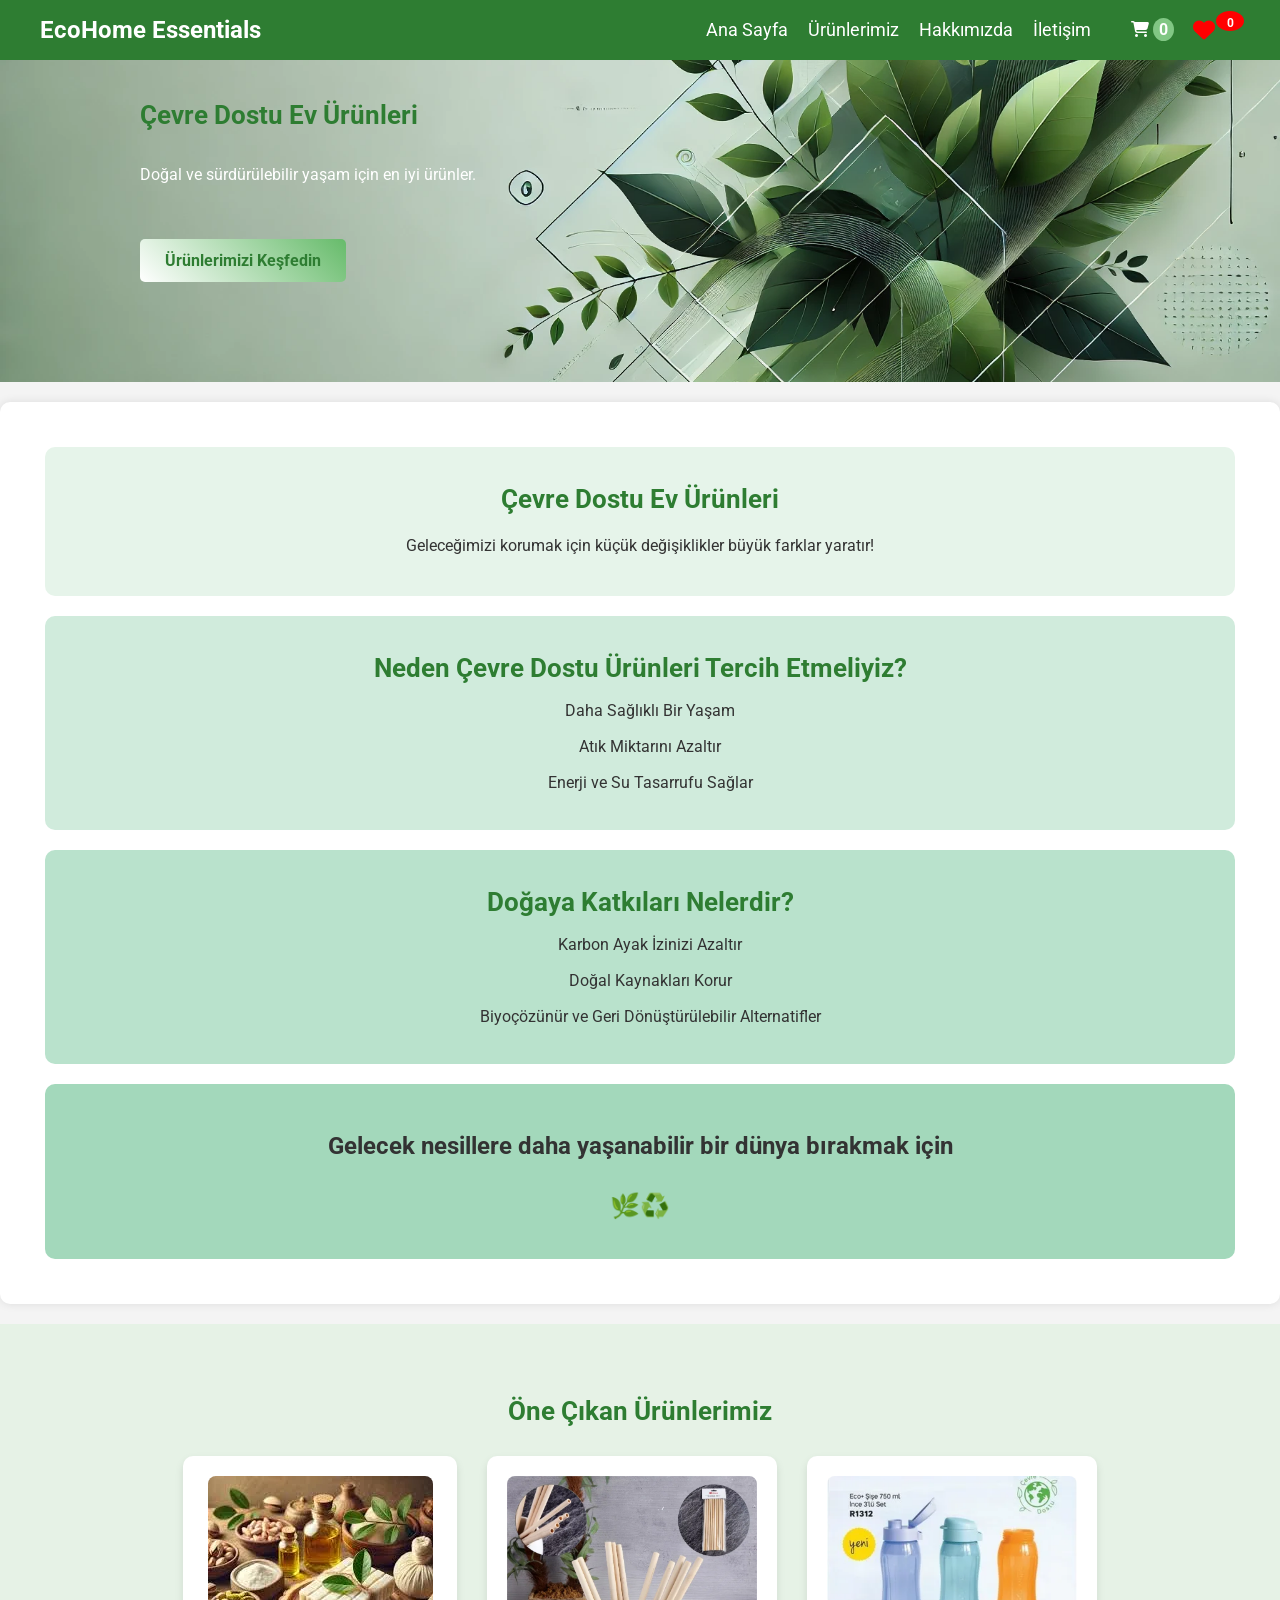
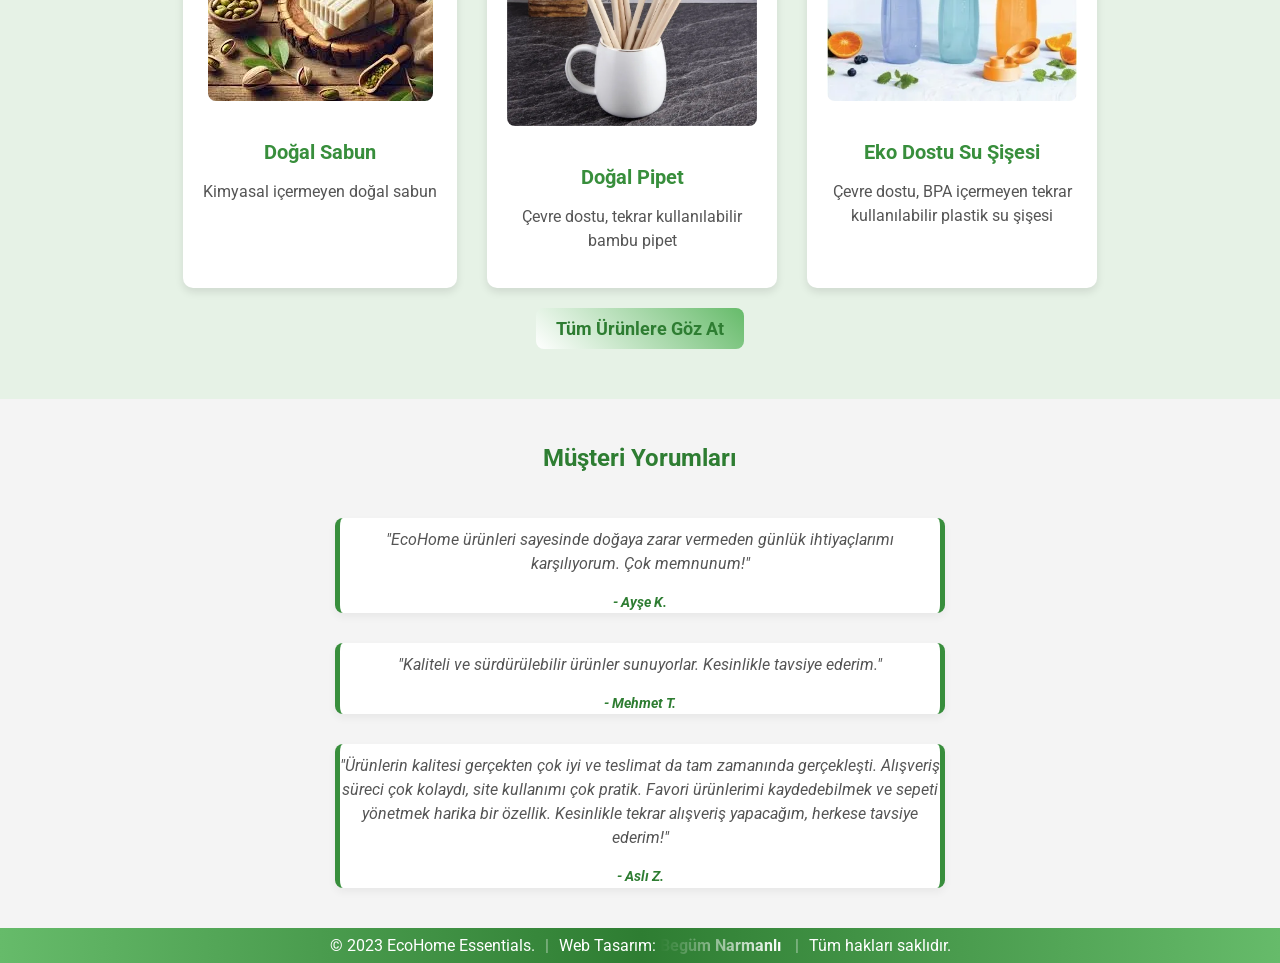
==== index.html @ a45e3c7e "initial commit: Eco Home Essentials project launch" ====
<!doctype html>
<html lang="tr">
  <head>
    <meta charset="UTF-8" />
    <meta name="viewport" content="width=device-width, initial-scale=1.0" />
    <title>Yeşil Ev Ürünleri</title>
    <link rel="stylesheet" href="styles.css" />
    <link
      href="https://fonts.googleapis.com/css2?family=Roboto:wght@400;700&display=swap"
      rel="stylesheet"
    />
    <link
      rel="stylesheet"
      href="https://cdnjs.cloudflare.com/ajax/libs/font-awesome/6.5.1/css/all.min.css"
    />
  </head>

  <body>
    <header class="header">
      <div class="container">
        <h1 class="logo">EcoHome Essentials</h1>
        <nav class="nav">
          <ul>
            <li><a href="index.html">Ana Sayfa</a></li>
            <li><a href="urunler.html">Ürünlerimiz</a></li>
            <li><a href="hakkimizda.html">Hakkımızda</a></li>
            <li><a href="iletisim.html">İletişim</a></li>
            <li class="cart-container">
              <a href="#cart" id="cart-btn" class="cart-btn">
                <i class="fas fa-shopping-cart"></i>
                <span id="cart-count">0</span>
              </a>

              <div class="menu-favorite-btn" id="favorite-btn">
                <i class="fas fa-heart" id="heart-icon"></i>
                <span id="favorite-count">0</span>
              </div>
              <div id="favorite-container" class="favorite-container">
                <button class="close-fav-btn">×</button>
                <p>Henüz favori ürün yok.</p>
              </div>
            </li>
          </ul>
        </nav>
      </div>
      <div class="hamburger" id="hamburger">&#9776;</div>
    </header>

    <section class="hero" id="home">
      <div class="hero-content">
        <h2>Çevre Dostu Ev Ürünleri</h2>
        <p>Doğal ve sürdürülebilir yaşam için en iyi ürünler.</p>
        <a href="#products" class="btn special-btn">Ürünlerimizi Keşfedin</a>
      </div>
    </section>
    <div class="text-container">
      <div class="intro">
        <h1>Çevre Dostu Ev Ürünleri</h1>
        <p class="intro-p">
          Geleceğimizi korumak için küçük değişiklikler büyük farklar yaratır!
        </p>
      </div>

      <div class="neden">
        <h1>Neden Çevre Dostu Ürünleri Tercih Etmeliyiz?</h1>
        <ul class="neden-list">
          <li><strong>Daha Sağlıklı Bir Yaşam</strong></li>
          <li><strong>Atık Miktarını Azaltır</strong></li>
          <li><strong>Enerji ve Su Tasarrufu Sağlar</strong></li>
        </ul>
      </div>

      <div class="katkilar">
        <h1>Doğaya Katkıları Nelerdir?</h1>
        <ul class="katkilar-list">
          <li><strong>Karbon Ayak İzinizi Azaltır</strong></li>
          <li><strong>Doğal Kaynakları Korur</strong></li>
          <li>
            <strong>Biyoçözünür ve Geri Dönüştürülebilir Alternatifler</strong>
          </li>
        </ul>
      </div>

      <div class="son-mesaj">
        <p>
          <strong
            >Gelecek nesillere daha yaşanabilir bir dünya bırakmak için
          </strong>
        </p>
        <p><strong>🌿♻️</strong></p>
      </div>
    </div>

    <div class="cart-items-container">
      <div class="cart-item"></div>
    </div>

    <section class="featured-products" id="products">
      <h2>Öne Çıkan Ürünlerimiz</h2>
      <div class="product-cards">
        <div class="product-card">
          <img src="./images/sabun.webp" alt="Doğal Sabun" />
          <h3>Doğal Sabun</h3>
          <p>Kimyasal içermeyen doğal sabun</p>
        </div>

        <div class="product-card">
          <img src="./images/pipet.webp" alt="Doğal Pipet" />
          <h3>Doğal Pipet</h3>
          <p>Çevre dostu, tekrar kullanılabilir bambu pipet</p>
        </div>

        <div class="product-card">
          <img src="./images/eko_su.webp" alt="Eko Dostu Su Şişesi" />
          <h3>Eko Dostu Su Şişesi</h3>
          <p>
            Çevre dostu, BPA içermeyen tekrar kullanılabilir plastik su şişesi
          </p>
        </div>
      </div>
      <a href="urunler.html" class="btn" id="btn-tum-urunler"
        >Tüm Ürünlere Göz At</a
      >
    </section>

    <section class="testimonials">
      <h2>Müşteri Yorumları</h2>
      <div class="testimonial">
        <p>
          "EcoHome ürünleri sayesinde doğaya zarar vermeden günlük ihtiyaçlarımı
          karşılıyorum. Çok memnunum!"
        </p>
        <h4>- Ayşe K.</h4>
      </div>
      <div class="testimonial">
        <p>
          "Kaliteli ve sürdürülebilir ürünler sunuyorlar. Kesinlikle tavsiye
          ederim."
        </p>
        <h4>- Mehmet T.</h4>
      </div>
      <div class="testimonial">
        <p>
          "Ürünlerin kalitesi gerçekten çok iyi ve teslimat da tam zamanında
          gerçekleşti. Alışveriş süreci çok kolaydı, site kullanımı çok pratik.
          Favori ürünlerimi kaydedebilmek ve sepeti yönetmek harika bir özellik.
          Kesinlikle tekrar alışveriş yapacağım, herkese tavsiye ederim!"
        </p>
        <h4>- Aslı Z.</h4>
      </div>
    </section>

    <footer class="footer">
      <p>
        <span class="footer-item main-title"
          >&copy; 2023 EcoHome Essentials.</span
        >
        <span class="footer-item sub-items">
          Web Tasarım: <span class="shimmer-text">Begüm Narmanlı</span>
        </span>
        <span class="footer-item sub-items">Tüm hakları saklıdır.</span>
      </p>
    </footer>

    <button id="scrollToTopBtn" title="Yukarı Dön">
      <span class="scroll-progress-bg"></span>
      <span class="scroll-progress-border">
        <svg viewBox="0 0 64 64">
          <circle class="bg" cx="32" cy="32" r="28" stroke-width="4" />
          <circle id="scrollProgressCircle" cx="32" cy="32" r="28" />
        </svg>
      </span>
      <i class="fa-solid fa-feather-pointed scroll-feather"></i>
      <span class="scroll-rotate-ring"></span>
    </button>
    <script src="e_ticaret.js"></script>
  </body>
</html>
---- styles.css ----
@import url("https://fonts.googleapis.com/css2?family=Poppins:wght@300;400;600&display=swap");

html,
body {
  font-family: "Roboto", sans-serif;
  margin: 0;
  padding: 0;
  box-sizing: border-box;
  background-color: #f4f4f4;
  color: #333;
  overflow-x: hidden;
}

.container {
  position: relative;
  max-width: 1200px;
  margin: 0 auto;
  padding: 0 20px;
  display: flex;
  align-items: center;
  justify-content: space-between;
}

.text-container {
  max-width: 1200px;
  margin: auto;
  background: #fff;
  padding: 45px;
  border-radius: 10px;
  box-shadow: 0 0 10px rgba(0, 0, 0, 0.1);
  margin-top: 20px;
  margin-bottom: 20px;
}

h1,
h2 {
  text-align: center;
  color: #2e7d32;
  display: block;
}

p,
ul {
  display: block;
  margin-bottom: 15px;
  line-height: 1.5;
}

ul {
  list-style-type: square;
  padding-left: 20px;
}

.header {
  background-color: #2e7d32;
  color: #fff;
  padding: 0;
  position: fixed;
  top: 0;
  width: 100%;
  height: 60px;
  z-index: 1000;
  animation: backgroundAnimation 5s infinite alternate;
  line-height: 71px;
}

@keyframes backgroundAnimation {
  0% {
    background-color: #4da351;
  }
  50% {
    background-color: #32c239;
  }
  100% {
    background-color: #037409;
  }
}

.logo {
  margin: 0;
  padding: 0;
  font-size: 24px;
  font-weight: bolder;
  color: white;
  line-height: 60px;
  display: flex;
  align-items: center;
  height: 60px;
}

.hamburger {
  position: fixed;
  right: 20px;
  top: 0;
  height: 60px;
  display: flex;
  align-items: center;
  font-size: 30px;
  color: white;
  cursor: pointer;
  z-index: 2001;
}

.nav ul {
  list-style: none;
  padding: 0;
  display: none;
  flex-direction: column;
  width: 100%;
  margin-top: 20px;
  background-color: #333;
  position: absolute;
  top: 40px;
  left: 0;
  z-index: 10;
  max-height: none;
  overflow-y: visible;
  transition:
    opacity 1.5s ease-out,
    transform 1.5s ease-out;
}

.nav.open ul {
  display: flex;
  background-color: #2e7d32;
  opacity: 1;
}

.nav.closing ul {
  opacity: 0;
  transition:
    opacity 1.5s ease-out,
    transform 1.5s ease-out;
}

.nav li {
  text-align: center;
  padding: 30px 10px;
}

.nav a {
  color: white;
  text-decoration: none;
  font-size: 1.2rem;
  position: relative;
}

.nav a:hover::after {
  content: "";
  position: absolute;
  left: 0;
  text-decoration: none;
  transition: width 0.4s ease-in-out;
}

.hero {
  background: url("images/EcoHome_Essentials.webp") no-repeat center
    center/cover;
  background-size: cover;
  color: #fff;
  text-align: center;
  padding: 100px 0;
}

.hero-content {
  max-width: 50%;
  margin: 0 auto;
  margin-left: 5px;
  font-size: large;
  display: flex;
  flex-direction: column;
  gap: 18px;
  align-items: flex-start;
}

#home .hero-content h2 {
  display: block;
  max-width: 220px;
  margin: 0;
  text-align: left;
  margin-left: 5px;
  font-size: 36px;
  line-height: 1.2;
  word-break: normal;
  white-space: normal;
}

#home .hero-content p {
  margin-left: 5px;
  margin-right: 0;
  max-width: 220px;
  text-align: left;
  font-size: 24px;
  line-height: 1.3;
  word-break: normal;
  white-space: normal;
}

#home .hero-content .btn {
  margin-left: 5px;
  margin-right: 0;
  width: fit-content;
  display: block;
}

.intro {
  background-color: #e6f4ea;
  padding: 20px;
  border-radius: 10px;
}

.intro-p {
  text-align: center;
  line-height: 1.8;
  font-size: 18px;
}

.neden {
  background-color: #d0ebdc;
  padding: 20px;
  margin-top: 20px;
  border-radius: 10px;
}

.neden-list {
  list-style-type: none;
  text-align: center;
  font-size: 17px;
}

.neden-list li {
  margin-bottom: 12px;
}

.neden-list li strong {
  font-weight: normal;
}

.neden h1 {
  font-size: 26px;
  margin-bottom: 10px;
  font-weight: bold;
}

.katkilar {
  background-color: #b9e2cc;
  padding: 20px;
  margin-top: 20px;
  border-radius: 10px;
}

.katkilar-list {
  list-style-type: none;
  text-align: center;
  font-size: 17px;
}

.katkilar-list li {
  margin-bottom: 12px;
}

.katkilar-list li strong {
  font-weight: normal;
}

.katkilar h1 {
  font-size: 26px;
  margin-bottom: 10px;
}

.son-mesaj {
  background-color: #a3d8bb;
  text-align: center;
  padding: 20px;
  margin-top: 20px;
  font-size: 24px;
  border-radius: 10px;
}

.featured-products {
  padding: 50px 20px;
  background-color: #e6f2e6;
  text-align: center;
}

.featured-products h2 {
  font-size: 2.5rem;
  margin-bottom: 30px;
  color: #2e7d32;
}

.product-cards {
  display: flex;
  justify-content: center;
  gap: 30px;
  flex-wrap: wrap;
}

.product-card {
  background: white;
  border-radius: 10px;
  box-shadow: 0 4px 8px rgba(0, 0, 0, 0.1);
  max-width: 250px;
  padding: 20px;
  transition: transform 0.3s ease;
}

.product-card:hover {
  transform: translateY(-10px);
}

.product-card img {
  max-width: 100%;
  border-radius: 8px;
  margin-bottom: 15px;
}

.product-card h3 {
  color: #388e3c;
  margin-bottom: 10px;
  font-size: 26px;
}

.product-card p {
  font-size: 18px;
  color: #555;
}

#btn-tum-urunler {
  background: linear-gradient(45deg, #ffffff, #66bb6a);
  color: #2e7d32;
  padding: 10px 20px;
  font-size: 20px;
  border: none;
  text-decoration: none;
  border-radius: 8px;
  display: inline-block;
  transition:
    background 0.4s ease-in-out,
    color 0.4s ease-in-out;
}

#btn-tum-urunler:hover {
  background: linear-gradient(45deg, #66bb6a, #ffffff);
  color: #ffffff;
}

.testimonials {
  text-align: center;
  line-height: 1.6;
  max-width: 700px;
  margin: 40px auto;
  padding: 0 20px;
}

.testimonials h2 {
  font-size: 30px;
  margin-bottom: 40px;
  color: #2e7d32;
}

.testimonial {
  max-width: 600px;
  margin: 0 auto 30px auto;
  font-style: italic;
  color: #555;
  border-left: 5px solid #388e3c;
  border-right: 5px solid #388e3c;
  background-color: white;
  box-shadow: 0 4px 8px rgba(0, 0, 0, 0.05);
  border-radius: 8px;
  transition: box-shadow 0.3s ease;
}

.testimonial:hover {
  box-shadow: 0 8px 16px rgba(0, 0, 0, 0.1);
}

.testimonial h4 {
  margin-top: 15px;
  font-weight: 700;
  color: #2e7d32;
  font-size: 18px;
}

.testimonial p {
  font-size: 18px;
  padding-top: 10px;
}

.btn {
  background: linear-gradient(45deg, #ffffff, #66bb6a);
  color: #2e7d32;
  padding: 12px 25px;
  text-decoration: none;
  border: none;
  cursor: pointer;
  display: inline-block;
  margin-top: 20px;
  font-size: 18px;
  font-weight: bold;
  border-radius: 5px;
  transition:
    background 0.3s ease,
    color 0.3s ease;
}

button:hover {
  background: linear-gradient(45deg, #66bb6a, #ffffff);
  color: #ffffff;
}

@keyframes gradientAnimation {
  0% {
    background: linear-gradient(45deg, #ffffff, #66bb6a);
  }
  50% {
    background: linear-gradient(45deg, #66bb6a, #ffffff);
  }
  100% {
    background: linear-gradient(45deg, #ffffff, #66bb6a);
  }
}

.special-btn {
  background: linear-gradient(45deg, #ffffff, #66bb6a);
  animation: gradientAnimation 5s ease-in-out infinite;
  color: #2e7d32;
}

.special-btn:hover {
  background: linear-gradient(45deg, #66bb6a, #ffffff);
}
#cart-count {
  font-weight: bold;
  background: #81c784;
  color: white;
  padding: 2px 6px;
  border-radius: 50%;
  font-size: 14px;
}

.cart-items-container {
  position: fixed;
  top: 60px;
  right: 0;
  width: 370px;
  max-width: 95vw;
  background-color: #fff;
  border: 2px solid #2e7d32;
  padding: 28px 20px 24px 20px;
  box-shadow: -8px 0 32px rgba(46, 125, 50, 0.18);
  height: 50vh;
  max-height: 60vh;
  overflow-y: auto;
  z-index: 2000;
  transform: translateX(100%);
  transition:
    transform 1.5s cubic-bezier(0.25, 0.46, 0.45, 0.94),
    opacity 1s ease-in-out,
    visibility 1s ease-in-out;
  opacity: 0;
  visibility: hidden;
  pointer-events: none;
  will-change: transform, opacity, visibility;
}

.cart-items-container.active {
  transform: translateX(0);
  opacity: 1;
  visibility: visible;
  pointer-events: auto;
  transition:
    transform 1.5s cubic-bezier(0.25, 0.46, 0.45, 0.94),
    opacity 1s ease-in-out,
    visibility 1s ease-in-out;
}

.cart-items-container.closing {
  transform: translateX(100%);
  opacity: 0;
  visibility: hidden;
  pointer-events: none;
  transition:
    transform 1.5s cubic-bezier(0.25, 0.46, 0.45, 0.94),
    opacity 1s ease-in-out,
    visibility 1s ease-in-out;
}

.cart-items-container .close-cart-btn {
  position: absolute;
  left: -36px;
  top: 24px;
  width: 32px;
  height: 32px;
  background: #2e7d32;
  color: #fff;
  border: none;
  border-radius: 50%;
  display: flex;
  align-items: center;
  justify-content: center;
  font-size: 22px;
  cursor: pointer;
  box-shadow: 0 2px 8px rgba(46, 125, 50, 0.15);
  z-index: 2100;
  transition: background 0.2s;
}

.cart-items-container .close-cart-btn:hover {
  background: #388e3c;
}

.total-price {
  font-size: 20px;
  font-weight: bold;
  color: #2e7d32;
  margin-top: 40px;
  text-align: center;
}

#cart-btn,
#favorite-btn {
  text-decoration: none;
}

#cart-btn:hover::after,
#favorite-btn:hover::after {
  content: none;
}

.cart-item img {
  width: 50px;
  height: 50px;
  object-fit: cover;
  border-radius: 8px;
  margin-right: 10px;
}

.cart-item p {
  flex-grow: 1;
  font-size: 16px;
  font-weight: bold;
  position: relative;
  display: block;
  color: #333;
  margin-top: 10px;
}

.cart-item {
  display: flex;
  justify-content: space-between;
  align-items: center;
  margin-bottom: 10px;
  padding: 20px 12px;
  background-color: #f9f9f9;
  border-radius: 8px;
  border: 1px solid #ddd;
}

.cart-item-price {
  display: flex;
  flex-direction: column;
  align-items: flex-start;
  margin-bottom: 1px;
}

.cart-item-name {
  font-weight: bold;
  font-size: 16px;
  color: #222;
}

.cart-item-amount {
  font-size: 15px;
  color: #222;
  margin-bottom: 4px;
  display: inline-block;
}

.increase-btn {
  background-color: #76e67a;
  color: black;
  padding: 5px 10px;
  border-radius: 5px;
  border: none;
  position: relative;
  top: -35px;
  left: 70px;
}

.decrease-btn {
  background-color: #76e67a;
  color: black;
  padding: 5px 10px;
  border-radius: 5px;
  border: none;
  position: relative;
  top: 35px;
  left: 45px;
}

.remove-btn {
  background-color: #76e67a;
  color: black;
  padding: 8px 16px;
  border-radius: 5px;
  border: none;
  cursor: pointer;
}

.remove-btn:hover {
  background-color: #ff6347;
}

.heart-icon {
  color: gray;
}

.heart-icon.active {
  color: red;
}

.favorite-container {
  width: 375px;
  right: 0;
  left: auto;
  top: 60px;
  padding: 12px 4vw 16px 4vw;
  height: 51.5vh;
  max-height: 60vh;
  position: fixed;
  background-color: #fff;
  border: 2px solid #2e7d32;
  box-shadow: -8px 0 32px rgba(46, 125, 50, 0.18);
  overflow-y: auto;
  z-index: 2000;
  transform: translateX(100%);
  transition:
    transform 1.5s cubic-bezier(0.25, 0.46, 0.45, 0.94),
    opacity 1s ease-in-out,
    visibility 1s ease-in-out;
  opacity: 0;
  visibility: hidden;
  pointer-events: none;
  will-change: transform, opacity, visibility;
}

.favorite-container.active {
  transform: translateX(0);
  opacity: 1;
  visibility: visible;
  pointer-events: auto;
  transition:
    transform 1.5s cubic-bezier(0.25, 0.46, 0.45, 0.94),
    opacity 1s ease-in-out,
    visibility 1s ease-in-out;
}

.favorite-container.closing {
  transform: translateX(100%);
  opacity: 0;
  visibility: hidden;
  pointer-events: none;
  transition:
    transform 1.5s cubic-bezier(0.25, 0.46, 0.45, 0.94),
    opacity 1s ease-in-out,
    visibility 1s ease-in-out;
}

.favorite-container h2 {
  font-size: 18px;
  margin-bottom: 10px;
}

.favorite-item {
  display: flex;
  align-items: center;
  justify-content: space-between;
  background: #f7f7f7;
  padding: 8px;
  border-radius: 8px;
  margin-bottom: 8px;
  height: 90px;
}

.favorite-btn i.favorited {
  font-size: 24px;
  color: red;
  cursor: pointer;
}

.favorite-btn span {
  margin-left: 5px;
  font-size: 14px;
}

.favorite-item img {
  width: 50px;
  height: 50px;
  border-radius: 5px;
  margin-right: 10px;
}

.favorite-item span {
  flex-grow: 1;
  font-size: 14px;
  color: #333;
}

.favorite-container .close-fav-btn {
  position: absolute;
  left: -28px;
  top: 12px;
  width: 28px;
  height: 28px;
  font-size: 18px;
  background: #2e7d32;
  color: #fff;
  border: none;
  border-radius: 50%;
  display: flex;
  align-items: center;
  justify-content: center;
  cursor: pointer;
  box-shadow: 0 2px 8px rgba(46, 125, 50, 0.15);
  z-index: 2100;
  transition: background 0.2s;
}

.favorite-container .close-fav-btn:hover {
  background: #388e3c;
}

.remove-favorite {
  background: #ff3d00;
  color: white;
  border: none;
  padding: 5px 10px;
  border-radius: 5px;
  cursor: pointer;
}

.remove-favorite:hover {
  background: #d32f2f;
}

.favorite-btn {
  border: none;
  display: inline-flex;
  align-items: center;
  padding: 5px;
  cursor: pointer;
  border-radius: 5px;
  transition: all 0.3s ease;
  margin-top: -8px;
  font-size: 20px;
  color: white;
}

.favorite-btn:hover {
  background-color: #81c784;
  transform: scale(1.1);
}

.products {
  padding: 50px 0;
  text-align: center;
}

.products h2 {
  font-size: 36px;
  font-weight: bold;
  text-align: center;
  margin-bottom: 30px;
  color: #2e7d32;
  margin-top: 50px;
}

.product-grid {
  display: flex;
  gap: 20px;
  justify-content: center;
  flex-wrap: wrap;
}

.product-item {
  background-color: #f9f9f9;
  padding: 20px;
  border-radius: 8px;
  box-shadow: 0 2px 5px rgba(0, 0, 0, 0.1);
  width: 250px;
  text-align: center;
  position: relative;
  display: flex;
  flex-direction: column;
  justify-content: flex-start;
  height: 400px;
  overflow: hidden;
  transition: transform 0.3s ease;
}

.product-item img {
  width: 100%;
  height: 170px;
  object-fit: cover;
  border-radius: 8px;
  margin-bottom: 20px;
}

.product-item h3,
.product-item p,
.product-item button {
  margin: 0;
  padding: 10px 0;
  z-index: 1;
  background-color: #f9f9f9;
}

.product-item h3 {
  font-size: 22px;
}

.product-item p {
  font-size: 18px;
  font-weight: bold;
}

.button-container {
  display: flex;
  justify-content: space-between;
  gap: 10px;
  width: 100%;
  margin-top: auto;
}

.product-item .favorite-btn {
  flex: 1;
  padding: 15px 20px;
  border-radius: 5px;
  text-align: center;
  cursor: pointer;
  font-size: 14px;
  background-color: #2e7d32;
  color: white;
  border: none;
  transition:
    background-color 0.3s ease,
    transform 0.2s ease;
}

.product-item .favorite-btn:hover {
  background-color: #1b5e20;
  transform: scale(1.05);
}

.product-item .btn {
  flex: 1;
  margin-bottom: 10px;
  padding: 15px 20px;
  border-radius: 5px;
  text-align: center;
  cursor: pointer;
  font-size: 16px;
  background-color: #2e7d32;
  color: white;
  border: none;
  transition:
    background-color 0.3s ease,
    transform 0.2s ease;
}

.product-item .btn:hover {
  background-color: #1b5e20;
  transform: scale(1.05);
}

.product-item:hover {
  transform: translateY(-5px);
}

.favorite-button {
  display: flex;
  align-items: center;
  padding: 10px 15px;
  font-size: 16px;
  color: transparent;
  border: none;
  border-radius: 5px;
  cursor: pointer;
}

.favorite-button i {
  color: red;
  font-size: 20px;
  margin-right: 5px;
}

.favorite-button:hover i {
  transform: scale(1.2);
  background-color: #4caf50;
}

.cart-container a i {
  color: white;
  margin-left: 20px;
  font-size: 20px;
}

.favorite-btn i {
  margin-right: 8px;
  color: white;
  transition: color 0.3s ease;
  font-size: 22px;
  cursor: pointer;
  color: green;
  margin-left: 100px;
}

.btn i {
  margin-right: 8px;
}

#heart-icon:hover {
  color: #f50057;
}

.menu-favorite-btn {
  position: relative;
  display: inline-flex;
  align-items: center;
  justify-content: center;
  padding: 10px 15px;
  border: 2px;
  cursor: pointer;
  transition:
    background-color 0.3s ease,
    box-shadow 0.3s ease;
  border-radius: 5px;
}

#heart-icon {
  font-size: 26px;
  color: red;
  transition: color 0.3s ease;
  cursor: pointer;
  margin-inline: auto;
}

#favorite-count {
  position: absolute;
  top: 20px;
  right: -14px;
  background-color: red;
  color: white;
  font-size: 14px;
  font-weight: bold;
  padding: 3px 7px;
  border-radius: 50%;
  min-width: 18px;
  height: 18px;
  text-align: center;
  line-height: 18px;
}

.menu-favorite-btn:focus {
  outline: none;
  box-shadow: 0 0 0 2px rgba(0, 132, 143, 0.5);
}

.about {
  background-color: #e6f2e6;
  padding: 60px 20px;
  text-align: center;
}

.about-container {
  max-width: 800px;
  margin: 0 auto;
}

.about h2 {
  font-size: 36px;
  font-weight: bold;
  text-align: center;
  margin-bottom: 20px;
  color: #2e7d32;
  margin-top: 50px;
}

.about p {
  font-size: 18px;
  color: #333;
  line-height: 1.6;
  margin-bottom: 30px;
}

.about-icons {
  display: flex;
  justify-content: center;
  gap: 20px;
  margin-top: 40px;
}

.about-icons div {
  background-color: #fff;
  padding: 15px;
  border-radius: 10px;
  box-shadow: 0 2px 5px rgba(0, 0, 0, 0.1);
  width: 200px;
}

.about-icons div i {
  font-size: 30px;
  color: #2e7d32;
  margin-bottom: 10px;
}

.about-icons p {
  font-size: 16px;
  font-weight: bold;
  color: #2e7d32;
}

.contact-form {
  max-width: 600px;
  margin: 0 auto;
  display: flex;
  flex-direction: column;
  gap: 10px;
  padding: 20px;
  background-color: #fff;
  border-radius: 10px;
  box-shadow: 0 4px 8px rgba(0, 0, 0, 0.1);
}

.contact-form input,
.contact-form textarea,
.contact-form button {
  padding: 10px;
  border: 1px solid #ccc;
  border-radius: 5px;
  font-size: 16px;
}

.contact-form input:focus,
.contact-form textarea:focus {
  border-color: #66bb6a;
  outline: none;
}

.contact h2 {
  font-size: 36px;
  font-weight: bold;
  text-align: center;
  margin-bottom: 20px;
  color: #2e7d32;
  margin-top: 100px;
}

.contact-info {
  margin-top: 30px;
  text-align: center;
}

.contact-info h3 {
  font-size: 1.5rem;
  color: #2e7d32;
  margin-bottom: 10px;
}

.contact-info p {
  font-size: 1.1rem;
  color: #333;
}

.contact-info a {
  color: #2e7d32;
  text-decoration: none;
}

.contact-info a:hover {
  text-decoration: underline;
}

.footer {
  background: linear-gradient(to right, #66bb6a, #2e7d32, #66bb6a);
  color: #fff;
  text-align: center;
  padding: 5px 0;
  font-size: 14px;
  font-weight: normal;
}

.footer p {
  margin: 5px 0;
}

.footer a {
  color: #fff;
  text-decoration: none;
}

.footer a:hover {
  text-decoration: underline;
}

.footer-item {
  display: block;
  line-height: 1.6;
}

::-webkit-scrollbar {
  width: 20px;
  background: #e6f2e6;
  border-radius: 8px;
}

::-webkit-scrollbar-thumb {
  background: linear-gradient(135deg, #66bb6a, #2e7d32);
  border-radius: 8px;
  border: 3px solid #e6f2e6;
}

::-webkit-scrollbar-thumb:hover {
  background: linear-gradient(135deg, #388e3c, #81c784);
}

#scrollToTopBtn {
  position: fixed;
  bottom: 20px;
  right: 20px;
  z-index: 9999;
  background: transparent;
  border: none;
  outline: none;
  cursor: pointer;
  padding: 0;
  border-radius: 50%;
  box-shadow: 0 2px 8px rgba(0, 0, 0, 0.15);
  display: none;
  transition: opacity 0.3s;
  width: 48px;
  height: 48px;
  overflow: visible;
}

.scroll-feather {
  font-size: 1.7rem;
  color: #2e7d32;
  position: absolute;
  left: 50%;
  top: 50%;
  transform: translate(-50%, -50%);
  z-index: 2;
  pointer-events: none;
  transition:
    color 0.2s,
    filter 0.2s;
}

.scroll-progress-bg {
  position: absolute;
  left: 0;
  top: 0;
  right: 0;
  bottom: 0;
  border-radius: 50%;
  background: #fff;
  z-index: 1;
  transition: background 0.2s;
}

.scroll-progress-border {
  position: absolute;
  left: 0;
  top: 0;
  right: 0;
  bottom: 0;
  border-radius: 50%;
  pointer-events: none;
  z-index: 3;
}

.scroll-progress-border svg {
  width: 100%;
  height: 100%;
  display: block;
  transform: rotate(-90deg);
}

.scroll-progress-border circle {
  fill: none;
  stroke: #66bb6a;
  stroke-width: 4;
  stroke-linecap: round;
  transition: stroke-dashoffset 0.2s;
}

.scroll-progress-border .bg {
  stroke: #e0e0e0;
}

.scroll-rotate-ring {
  position: absolute;
  left: 6px;
  top: 6px;
  right: 6px;
  bottom: 6px;
  border-radius: 50%;
  border: 2px dashed #b2dfdb;
  z-index: 0;
  pointer-events: none;
}

html {
  scrollbar-width: thin;
  scrollbar-color: #2e7d32 #e6f2e6;
}

.bambu-detay-container {
  display: flex;
  flex-direction: column;
  align-items: center;
  justify-content: center;
  text-align: center;
  max-width: 500px;
  padding: 40px 30px;
  border-radius: 16px;
}

.bambu-detay-img {
  width: 360px;
  height: 360px;
  object-fit: contain;
  margin-bottom: 24px;
  border-radius: 12px;
  box-shadow: 0 2px 8px rgba(46, 125, 50, 0.1);
}

.bambu-detay-stars {
  display: flex;
  flex-direction: column;
  justify-content: center;
  align-items: center;
  font-size: 20px;
  color: #ffb300;
  margin-top: 35px;
}

.customer-reviews {
  font-size: 18px;
  color: #666;
  margin-top: 20px;
}

.bambu-detay-aciklama {
  font-size: 20px;
  color: #2e7d32;
  font-weight: 500;
  text-align: center;
}

.bambu-detay-aciklama ul {
  list-style: none;
  padding-left: 0;
  margin-left: 0;
  white-space: nowrap;
  overflow-x: auto;
  padding-bottom: 4px;
}

.bambu-detay-aciklama li {
  margin-bottom: 20px;
  white-space: normal;
  text-align: center;
}

h3 {
  font-size: 28px;
}

.urun-detay-body {
  display: flex;
  justify-content: center;
  align-items: center;
  min-height: 100vh;
  background: #eaf4ec;
}

.card {
  position: relative;
  width: 175px;
  height: 350px;
  background: #fff;
  transform-style: preserve-3d;
  transform: perspective(2000px);
  transition: 1s;
  border-radius: 20px;
  box-shadow: 0 20px 20px rgba(0, 0, 0, 0.1);
}

.card:hover {
  transform: perspective(2000px) translateX(50%);
}

.card .cover {
  position: relative;
  width: 100%;
  height: 100%;
  background: #fff;
  z-index: 2;
  display: flex;
  justify-content: center;
  align-items: center;
  transform-style: preserve-3d;
  overflow: hidden;
  transition: 1s ease-in-out;
  transform-origin: left;
  border-radius: 20px;
}

.card:hover .cover {
  transform: rotateY(-180deg);
}

.card .cover img {
  height: 50%;
  max-width: 85%;
  border-radius: 10px;
  z-index: 1;
}

.card .cover::before {
  content: "";
  position: absolute;
  width: 10px;
  height: 150%;
  background: #fff;
  transform: rotate(36.5deg);
  box-shadow: 0 0 0 20px #4e944f;
  transition: 0.5s;
  transition-delay: 1s;
  opacity: 0;
}

.card:hover .cover::before {
  width: 0;
  box-shadow: 0 0 0 250px #4e944f;
  transform: rotate(143.5deg);
  opacity: 1;
}

.card .details {
  position: absolute;
  top: 0;
  left: 0;
  width: 100%;
  height: 100%;
  box-sizing: border-box;
  display: flex;
  flex-direction: column;
  justify-content: center;
  align-items: center;
  padding: 20px;
  border-radius: 20px;
  overflow: hidden;
  text-align: center;
  z-index: 1;
}

.card .details > div {
  display: flex;
  flex-direction: column;
  align-items: center;
}

.card .details h3 {
  font-weight: 500;
  margin: 10px 0;
  font-size: 1.2rem;
  color: #333;
  width: 100%;
  text-align: center;
}

.card .details h2 {
  font-size: 1.5em;
  color: #6a994e;
  font-weight: 600;
}

.card .details a {
  display: inline-block;
  padding: 12px 28px;
  background: #4e944f;
  color: #fff;
  text-decoration: none;
  border-radius: 30px;
  margin-top: 10px;
  font-weight: 500;
  transition: background 0.3s ease;
}

.card .details img {
  width: 150px;
  border-radius: 10px;
  display: block;
  margin-left: auto;
  margin-right: auto;
}

.card .details a:hover {
  background: #3b7d3d;
}

.card .hover-content {
  display: none;
}

.card:hover .hover-content {
  display: flex;
}

.bambu-detay-container .favorite-btn {
  flex: 1;
  padding: 12px 25px;
  border-radius: 5px;
  text-align: center;
  cursor: pointer;
  font-size: 18px;
  background: linear-gradient(45deg, #ffffff, #66bb6a);
  color: #2e7d32;
  border: none;
  font-weight: bold;
  margin-top: 20px;
  margin-left: 0;
  margin-right: 0;
  display: inline-block;
  transition:
    background 0.3s ease,
    color 0.3s ease;
}

.bambu-detay-container .favorite-btn:hover {
  background: linear-gradient(45deg, #66bb6a, #ffffff);
  color: #ffffff;
}

.bambu-detay-container .btn,
.bambu-detay-container .favorite-btn {
  min-width: 0;
  max-width: 100%;
  display: flex;
  align-items: center;
  justify-content: flex-start;
  gap: 10px;
  font-size: 18px;
  font-weight: bold;
  text-align: left;
}

.bambu-detay-container .btn i,
.bambu-detay-container .favorite-btn i {
  margin: 0 10px 0 0;
  font-size: 20px;
  color: inherit;
}

.bambu-detay-container .btn {
  color: #2e7d32;
  background: linear-gradient(45deg, #ffffff, #66bb6a);
}

.bambu-detay-container .favorite-btn {
  color: #2e7d32;
  background: linear-gradient(45deg, #ffffff, #66bb6a);
}

.bambu-detay-container .btn:hover,
.bambu-detay-container .favorite-btn:hover {
  background: linear-gradient(45deg, #66bb6a, #ffffff);
  color: #ffffff;
}

.back-btn {
  display: inline-block;
  margin: 20px 0 30px;
  padding: 10px 20px;
  background-color: #2e7d32;
  color: white;
  text-decoration: none;
  border-radius: 5px;
  transition: background-color 0.3s ease;
}

.back-btn:hover {
  background-color: #66bb6a;
}

.yorum-stars {
  color: #ffb300;
  font-size: 1.2em;
  margin-left: 6px;
  vertical-align: middle;
}

.product-link {
  display: block;
  text-decoration: none;
  color: inherit;
}

.image-wrapper {
  position: relative;
  overflow: hidden;
  border-radius: 8px;
}

.image-wrapper img {
  width: 100%;
  display: block;
  border-radius: 8px;
}

.search-icon {
  position: absolute;
  bottom: 24px;
  right: 8px;
  color: rgba(255, 255, 255, 0.9);
  border-radius: 50%;
  padding: 8px;
  background-color: #70cc75;
  box-shadow: 0 2px 8px rgba(0, 0, 0, 0.2);
}

.image-wrapper:hover .search-icon {
  opacity: 1;
  transform: scale(1);
}

.urun-detay-pointer {
  position: absolute;
  bottom: 16px;
  right: 8px;
  color: rgba(255, 255, 255, 0.9);
  border-radius: 50%;
  padding: 8px;
  background-color: #70cc75;
  box-shadow: 0 2px 8px rgba(0, 0, 0, 0.2);
  font-size: 24px;
  transition: transform 0.3s ease;
  cursor: pointer;
}

.urun-detay-pointer:hover {
  transform: scale(1.2);
}

.cover:hover .urun-detay-pointer {
  opacity: 0;
  pointer-events: none;
}

.cover img:nth-child(2) {
  display: none;
}

.card:hover .cover img:nth-child(1) {
  display: none;
}

.card:hover .cover img:nth-child(2) {
  display: block;
}

@media (min-width: 768px) and (max-width: 1024px) {
  .hamburger {
    display: none;
  }

  .nav ul {
    display: flex;
    flex-direction: row;
    position: static;
    background-color: transparent;
    margin-top: 0;
    width: 100%;
    padding: 0;
    height: 60px;
    align-items: center;
  }

  .nav.open ul {
    display: flex;
    background-color: transparent;
  }

  .nav {
    height: 60px;
    align-items: center;
  }

  .nav li {
    height: auto;
    line-height: 60px;
  }

  .container {
    display: flex;
    flex-direction: row;
    align-items: center;
    justify-content: space-between;
    height: 60px;
    gap: 0;
  }

  .logo {
    display: flex;
    align-items: center;
    height: 60px;
    margin: 0;
    padding: 0;
    flex-shrink: 0;
    white-space: normal;
    word-break: break-word;
    max-width: 125px;
    line-height: 1.1;
  }

  .hero-content {
    margin-left: 15px;
  }

  #home .hero-content h2 {
    max-width: 65%;
    font-size: 44px;
  }

  #home .hero-content p {
    max-width: 59%;
    font-size: 25px;
  }

  #home .hero-content .btn {
    margin-left: 5px;
    margin-right: 0;
    width: fit-content;
    text-align: left;
    display: block;
    font-size: 22px;
  }
  .intro h1 {
    font-size: 32px;
  }
  .intro p {
    font-size: 22px;
  }
  .neden h1 {
    font-size: 32px;
  }
  .neden-list {
    font-size: 22px;
  }
  .katkilar h1 {
    font-size: 32px;
  }
  .katkilar-list {
    font-size: 22px;
  }
  .son-mesaj {
    font-size: 24px;
  }
  #btn-tum-urunler {
    font-size: 24px;
  }
  .testimonials h2 {
    font-size: 34px;
  }
  .testimonial p {
    font-size: 21px;
  }
  .testimonial h4 {
    font-size: 21px;
  }
  .footer {
    font-size: 20px;
  }
  .footer p {
    display: flex;
    flex-wrap: wrap;
    justify-content: center;
    align-items: flex-start;
    gap: 0;
    margin: 0;
  }
  .footer-item {
    box-sizing: border-box;
    text-align: center;
    margin-bottom: 0;
  }
  .footer-item:last-child {
    width: 100%;
    margin-top: 0;
  }
  #scrollToTopBtn {
    width: 64px;
    height: 64px;
    right: 20px;
    bottom: 5px;
  }
  .scroll-feather {
    font-size: 2.4rem;
  }
  .card {
    width: 250px;
    height: 400px;
  }
  .card .details img {
    width: 200px;
    margin-bottom: 10px;
  }
  .card .cover img {
    height: 60%;
  }
  .bambu-detay-container .btn,
  .bambu-detay-container .favorite-btn {
    font-size: 22px;
  }
  .bambu-detay-stars {
    font-size: 22px;
  }
  .customer-reviews {
    font-size: 22px;
  }
  .bambu-detay-aciklama ul {
    font-size: 21px;
  }
  .about-icons div i {
    margin-top: 20px;
  }
}

@media (min-width: 1025px) {
  .hamburger {
    display: none;
  }
  .nav a {
    font-size: 18px;
    display: inline-block;
    position: relative;
    transition:
      transform 0.3s ease,
      box-shadow 0.3s ease;
    text-decoration: none;
  }

  .nav a:hover {
    transform: translateY(-5px);
  }
  #favorite-btn {
    display: inline-block;
    transition:
      transform 0.3s ease,
      box-shadow 0.3s ease;
  }

  #favorite-btn:hover {
    transform: translateY(-5px);
  }

  .cart-container a i {
    font-size: 16px;
  }
  #cart-count {
    font-size: 16px;
  }
  #heart-icon {
    font-size: 22px;
  }
  #favorite-count {
    font-size: 12px;
    right: -14px;
    top: 18px;
    min-width: 14px;
    height: 14px;
  }
  .menu-favorite-btn {
    top: 3px;
  }
  .nav ul {
    display: flex;
    flex-direction: row;
    position: static;
    background-color: transparent;
    margin-top: 0;
    width: 100%;
    padding: 0;
    height: 60px;
    align-items: center;
  }

  .nav.open ul {
    display: flex;
    background-color: transparent;
  }
  .nav {
    height: 60px;
    align-items: center;
  }

  .nav li {
    height: auto;
    line-height: 60px;
  }

  .logo {
    font-size: 24px;
  }
  .hero-content {
    max-width: 64%;
    padding-left: 7%;
    margin-left: 0;
  }

  #home .hero-content h2 {
    max-width: 66%;
    font-size: 26px;
    margin-left: 50px;
  }

  #home .hero-content p {
    max-width: 56%;
    font-size: 16px;
    margin-left: 50px;
  }

  #home .hero-content .btn {
    margin-left: 50px;
    margin-right: 0;
    width: fit-content;
    text-align: left;
    display: block;
    font-size: 16px;
  }
  .intro h1 {
    font-size: 26px;
  }
  .intro p {
    font-size: 16px;
  }
  .neden h1 {
    font-size: 26px;
  }
  .neden-list {
    font-size: 16px;
  }
  .katkilar h1 {
    font-size: 26px;
  }
  .katkilar-list {
    font-size: 16px;
  }
  .son-mesaj {
    font-size: 24px;
  }
  .featured-products h2 {
    font-size: 26px;
  }
  .product-card h3 {
    font-size: 20px;
  }
  .product-card p {
    font-size: 16px;
  }
  #btn-tum-urunler {
    font-size: 18px;
  }
  .testimonials h2 {
    font-size: 24px;
  }
  .testimonial p {
    font-size: 16px;
  }
  .testimonial h4 {
    font-size: 14px;
  }
  .footer {
    font-size: 16px;
  }
  .footer p {
    display: flex;
    flex-wrap: wrap;
    justify-content: center;
    align-items: flex-start;
    gap: 0;
    margin: 0;
  }
  .footer-item {
    box-sizing: border-box;
    text-align: center;
    margin-bottom: 0;
  }
  .footer-item:last-child {
    width: 100%;
    margin-top: 0;
  }
  #scrollToTopBtn {
    width: 48px;
    height: 48px;
    right: 30px;
    bottom: 6px;
  }
  .products h2 {
    font-size: 32px;
  }
  .product-item img {
    height: 200px;
  }
  .product-item {
    height: 400px;
  }
  .product-item h3 {
    font-size: 16px;
  }
  .product-item p {
    font-size: 14px;
  }
  .product-item .btn {
    font-size: 14px;
  }
  .favorite-btn i {
    font-size: 18px;
  }
  .cart-item img {
    width: 100px;
    height: 100px;
  }
  .cart-items-container {
    width: 500px;
    height: 60vh;
  }
  .cart-item-name {
    font-size: 16px;
  }
  .cart-item-amount {
    font-size: 16px;
  }
  .cart-item p {
    font-size: 16px;
  }
  .decrease-btn {
    font-size: 10px;
    top: 30px;
    left: 45px;
  }
  .increase-btn {
    font-size: 10px;
    top: -30px;
    left: 70px;
  }
  .remove-btn {
    font-size: 12px;
  }
  .total-price {
    font-size: 16px;
  }
  .favorite-container {
    width: 500px;
    height: 60vh;
  }
  .card {
    width: 250px;
    height: 450px;
  }
  .card .cover img {
    height: 50%;
    width: auto;
  }
  .card .details img {
    width: 200px;
  }
  .bambu-detay-aciklama {
    font-size: 16px;
  }

  .urun-aciklama-baslik {
    cursor: pointer;
    user-select: none;
  }
  .aciklama-acik {
    display: block;
  }
  .aciklama-icerik {
    max-height: 0;
    overflow: hidden;
    transition: max-height 0.5s ease;
  }

  .aciklama-icerik.aciklama-acik {
    max-height: 500px;
  }
  div.card > .cover > .urun-detay-pointer {
    display: none;
  }
}

.shimmer-text {
  display: inline-block;
  color: rgba(255, 255, 255, 0.7);
  background: linear-gradient(
    to right,
    rgba(255, 255, 255, 0) 0%,
    rgba(255, 255, 255, 1) 50%,
    rgba(255, 255, 255, 0) 100%
  );
  background-size: 200% auto;
  background-clip: text;
  -webkit-background-clip: text;
  -webkit-text-fill-color: transparent;
  animation: shimmer 12s linear infinite;
  font-weight: bold;
}

@keyframes shimmer {
  0% {
    background-position: 200% 0;
  }
  100% {
    background-position: -200% 0;
  }
}

@media (min-width: 1024px) {
  .footer-item:not(:last-child)::after {
    content: "|";
    margin: 0 10px;
    color: rgba(255, 255, 255, 0.5);
  }
  .footer-item {
    width: auto !important;
  }
}
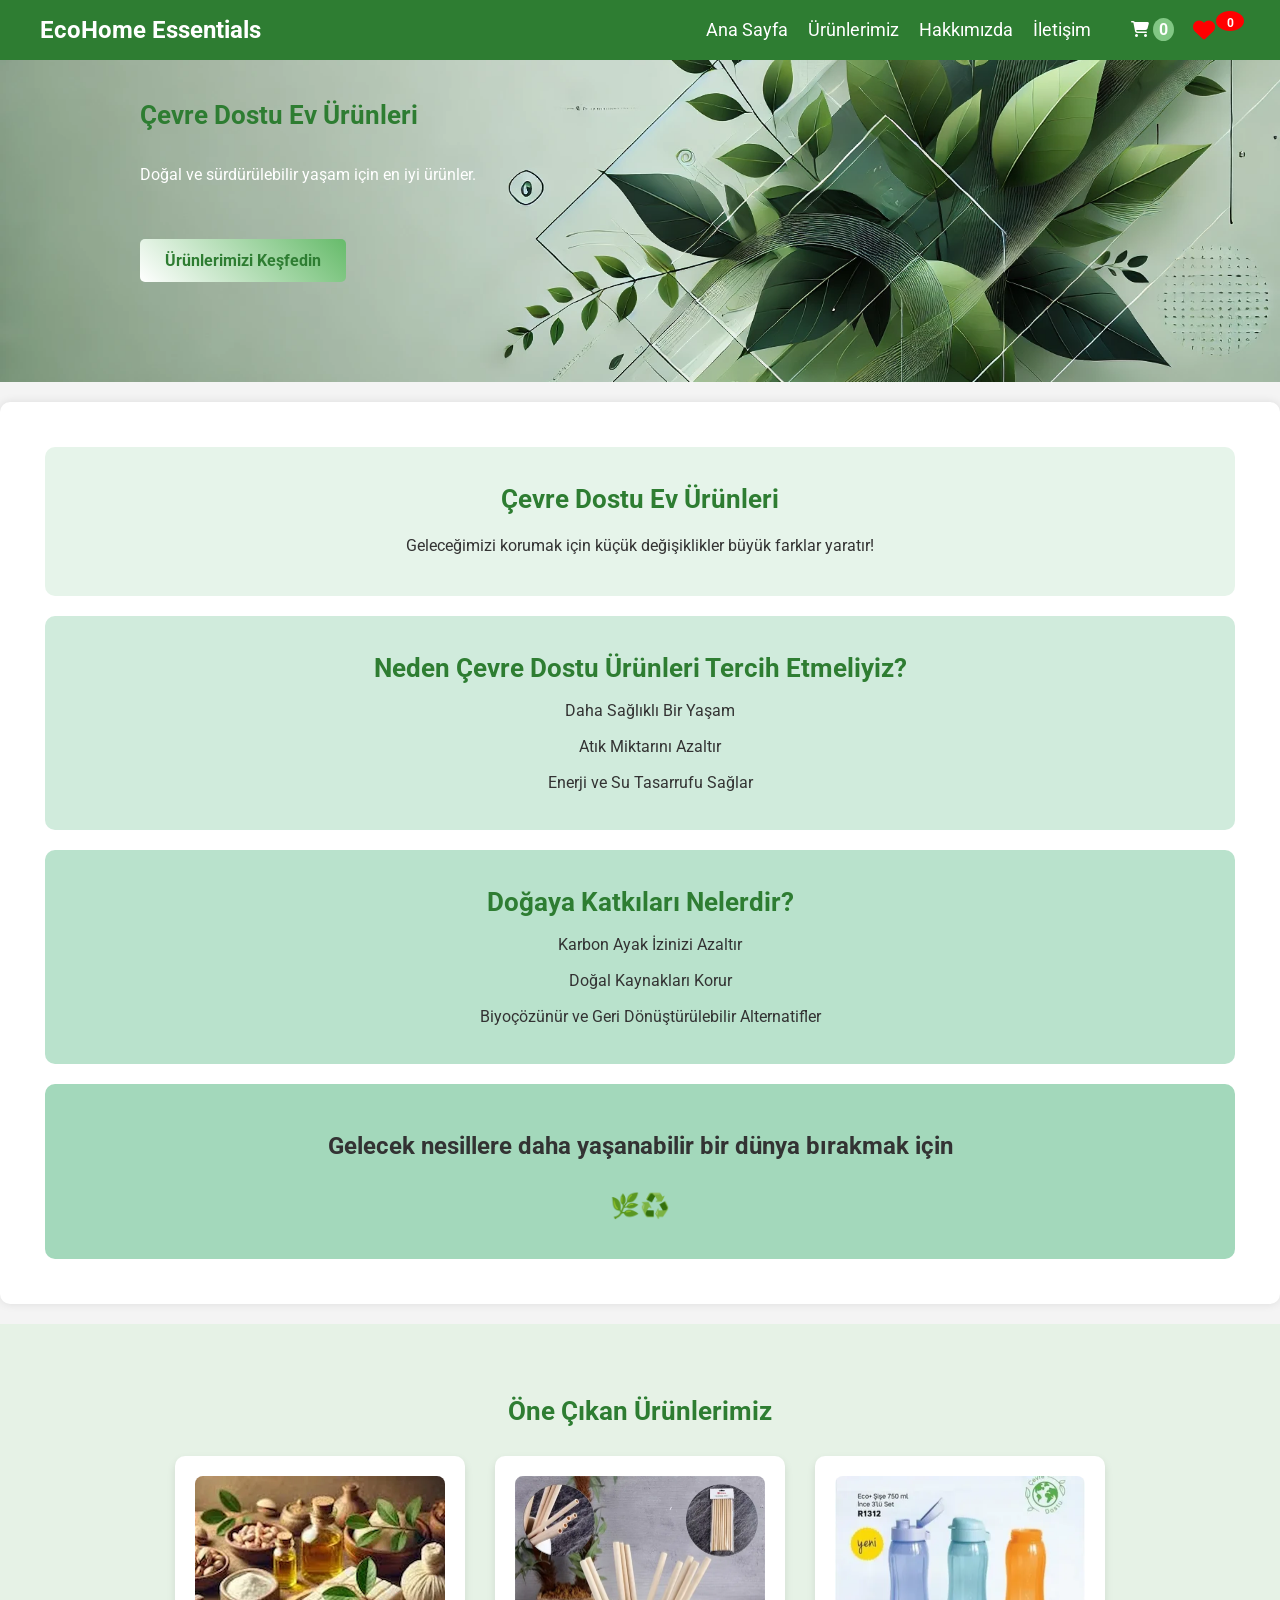
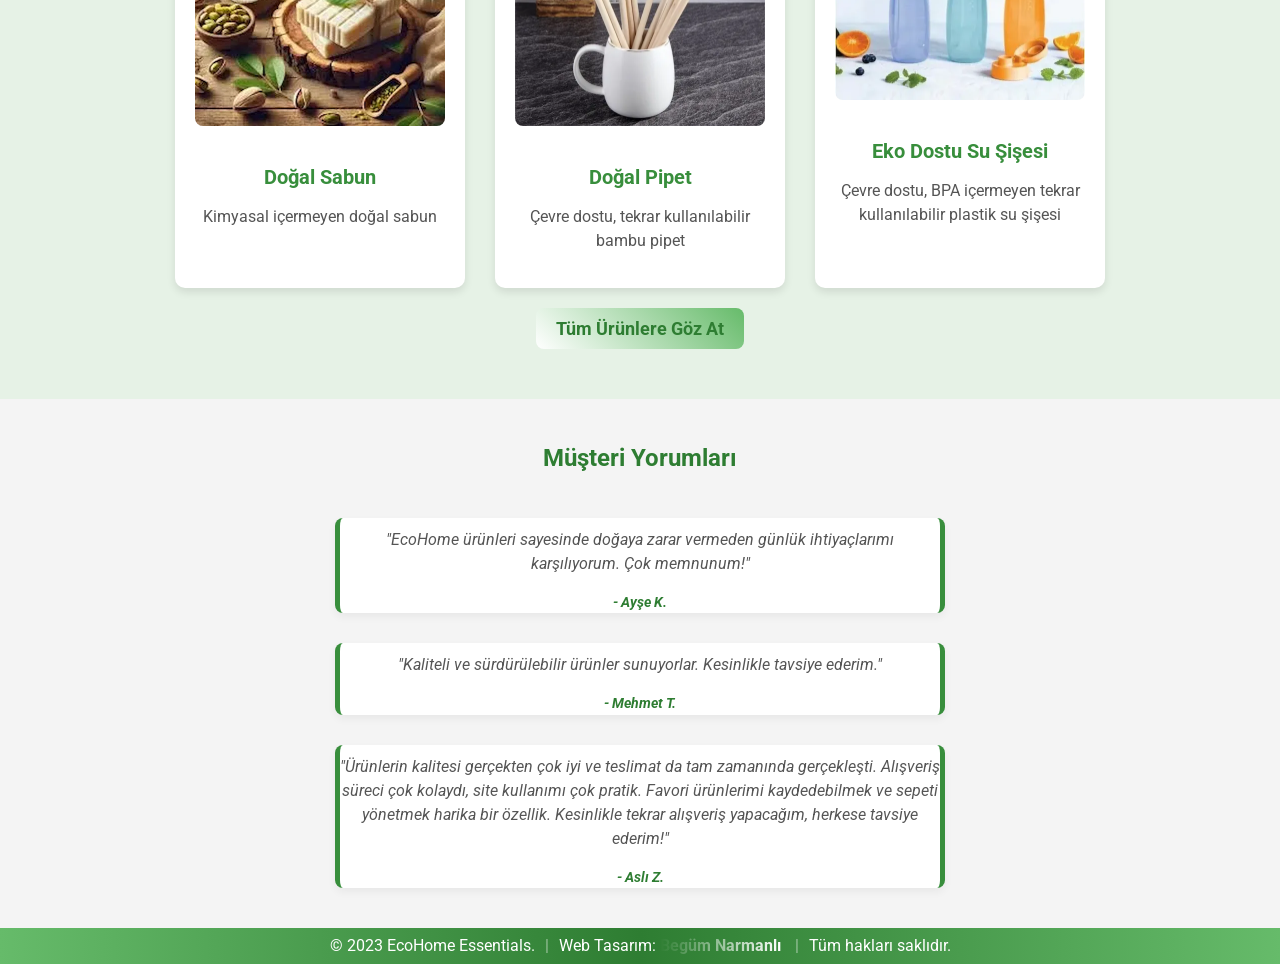
==== commit 64220a6e: "mobil icin performans iyilestirmeleri" ====
--- a/index.html
+++ b/index.html
@@ -1,19 +1,17 @@
 <!doctype html>
 <html lang="tr">
-  <head>
+<head>
     <meta charset="UTF-8" />
     <meta name="viewport" content="width=device-width, initial-scale=1.0" />
     <title>Yeşil Ev Ürünleri</title>
+    <link rel="preconnect" href="https://fonts.googleapis.com">
+    <link rel="preconnect" href="https://fonts.gstatic.com" crossorigin>
+    <link rel="preload" as="image" href="images/EcoHome_Essentials.webp" fetchpriority="high">
     <link rel="stylesheet" href="styles.css" />
-    <link
-      href="https://fonts.googleapis.com/css2?family=Roboto:wght@400;700&display=swap"
-      rel="stylesheet"
-    />
-    <link
-      rel="stylesheet"
-      href="https://cdnjs.cloudflare.com/ajax/libs/font-awesome/6.5.1/css/all.min.css"
-    />
-  </head>
+    <link href="https://fonts.googleapis.com/css2?family=Roboto:wght@400;700&display=swap" rel="stylesheet" />
+    <link rel="stylesheet" href="https://cdnjs.cloudflare.com/ajax/libs/font-awesome/6.5.1/css/all.min.css" 
+          media="print" onload="this.media='all'" />
+</head>
 
   <body>
     <header class="header">
@@ -46,13 +44,22 @@
       <div class="hamburger" id="hamburger">&#9776;</div>
     </header>
 
-    <section class="hero" id="home">
-      <div class="hero-content">
-        <h2>Çevre Dostu Ev Ürünleri</h2>
-        <p>Doğal ve sürdürülebilir yaşam için en iyi ürünler.</p>
-        <a href="#products" class="btn special-btn">Ürünlerimizi Keşfedin</a>
-      </div>
-    </section>
+<section class="hero" id="home">
+  <img 
+    src="images/EcoHome_Essentials.webp" 
+    alt="EcoHome Essentials" 
+    fetchpriority="high"
+    width="1920" 
+    height="600"
+    style="position:absolute; inset:0; width:100%; height:100%; object-fit:cover; z-index:0;"
+  />
+  <div class="hero-content">
+    <h2>Çevre Dostu Ev Ürünleri</h2>
+    <p>Doğal ve sürdürülebilir yaşam için en iyi ürünler.</p>
+    <a href="#products" class="btn special-btn">Ürünlerimizi Keşfedin</a>
+  </div>
+</section>
+
     <div class="text-container">
       <div class="intro">
         <h1>Çevre Dostu Ev Ürünleri</h1>
--- a/styles.css
+++ b/styles.css
@@ -154,15 +154,16 @@
 }
 
 .hero {
-  background: url("images/EcoHome_Essentials.webp") no-repeat center
-    center/cover;
-  background-size: cover;
+  position: relative;
   color: #fff;
   text-align: center;
   padding: 100px 0;
+  overflow: hidden;
 }
 
 .hero-content {
+  position: relative;
+  z-index: 1;
   max-width: 50%;
   margin: 0 auto;
   margin-left: 5px;
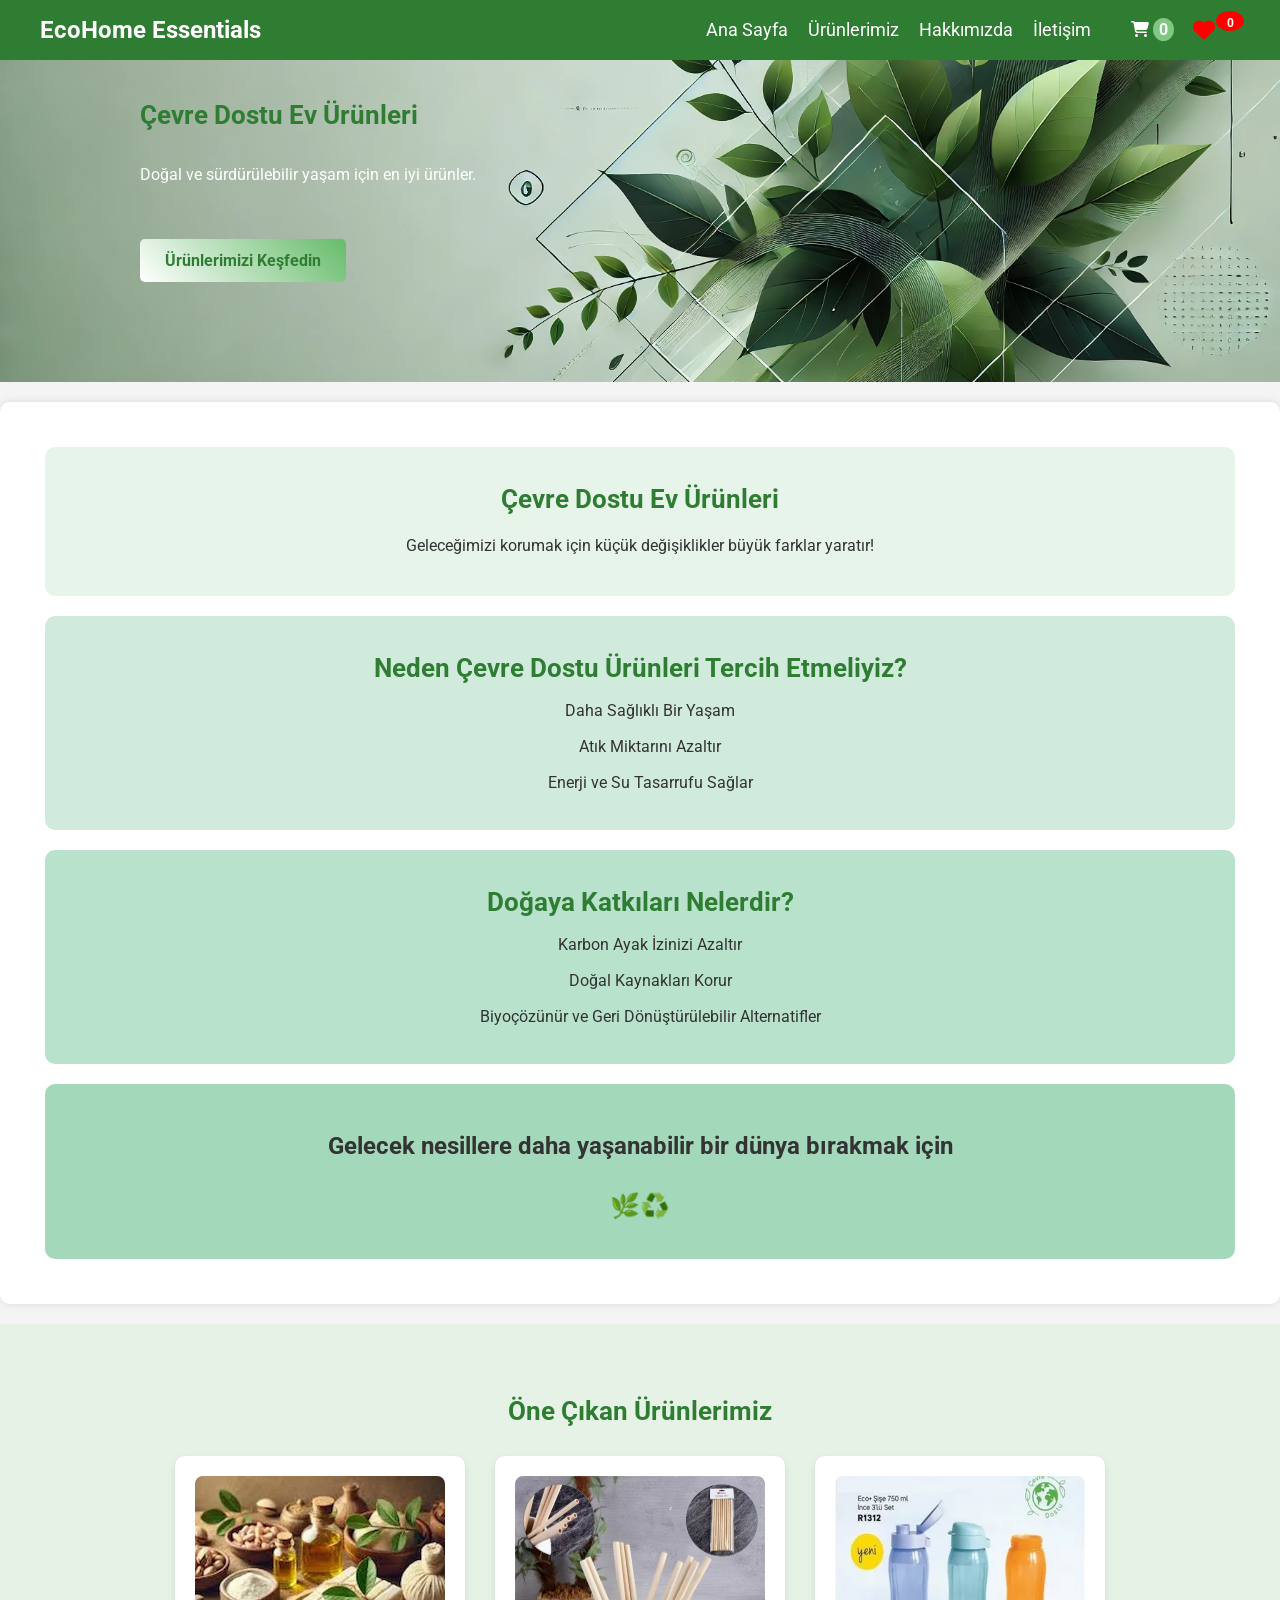
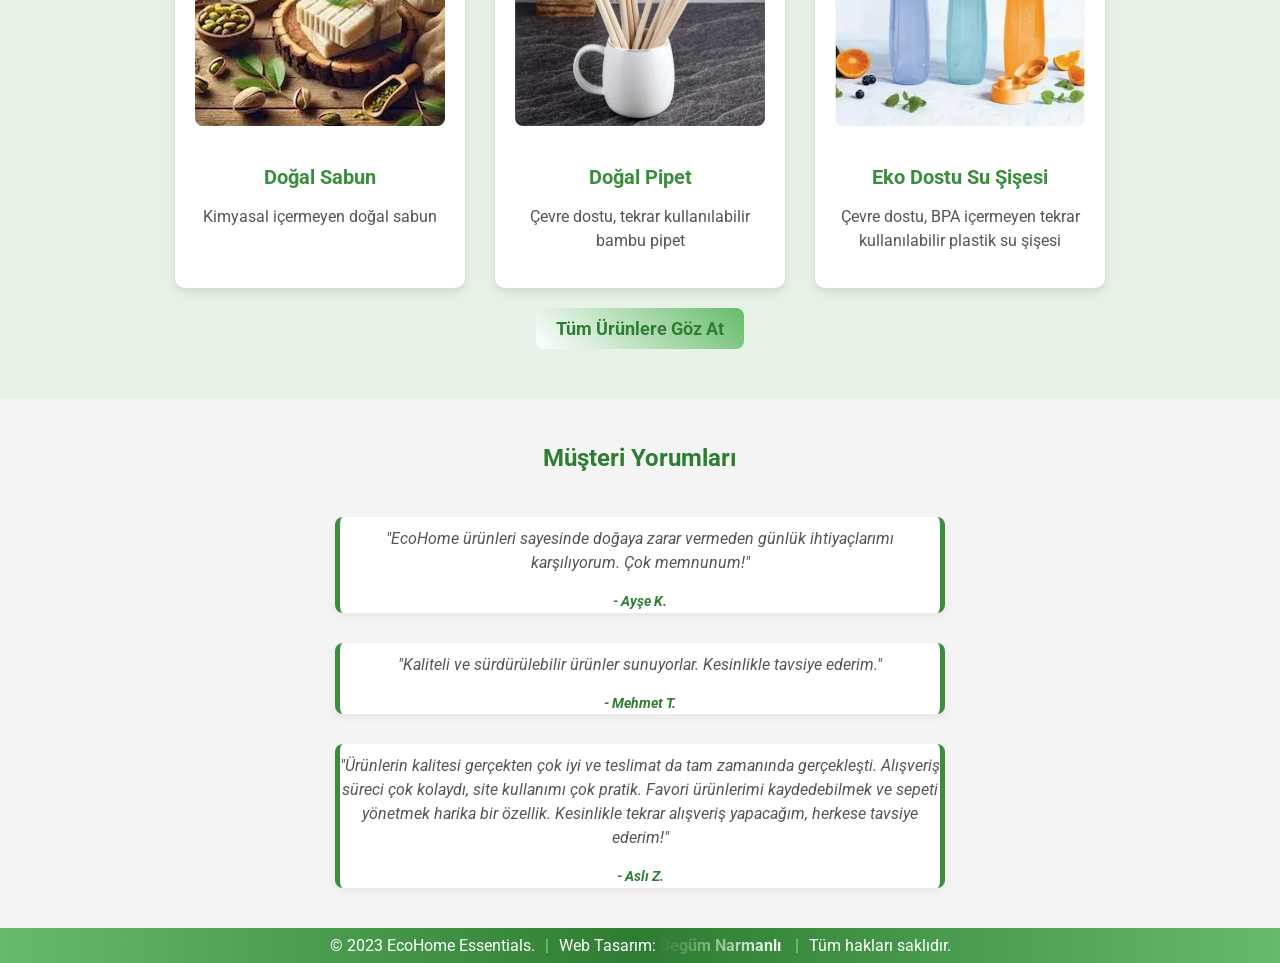
==== commit 7ec27b89: "performans iyilestirmeleri yapıldı." ====
--- a/index.html
+++ b/index.html
@@ -1,17 +1,29 @@
 <!doctype html>
 <html lang="tr">
-<head>
+  <head>
     <meta charset="UTF-8" />
     <meta name="viewport" content="width=device-width, initial-scale=1.0" />
     <title>Yeşil Ev Ürünleri</title>
-    <link rel="preconnect" href="https://fonts.googleapis.com">
-    <link rel="preconnect" href="https://fonts.gstatic.com" crossorigin>
-    <link rel="preload" as="image" href="images/EcoHome_Essentials.webp" fetchpriority="high">
+    <link rel="preconnect" href="https://fonts.googleapis.com" />
+    <link rel="preconnect" href="https://fonts.gstatic.com" crossorigin />
+    <link
+      rel="preload"
+      as="image"
+      href="images/EcoHome_Essentials.webp"
+      fetchpriority="high"
+    />
     <link rel="stylesheet" href="styles.css" />
-    <link href="https://fonts.googleapis.com/css2?family=Roboto:wght@400;700&display=swap" rel="stylesheet" />
-    <link rel="stylesheet" href="https://cdnjs.cloudflare.com/ajax/libs/font-awesome/6.5.1/css/all.min.css" 
-          media="print" onload="this.media='all'" />
-</head>
+    <link
+      href="https://fonts.googleapis.com/css2?family=Roboto:wght@400;700&display=swap"
+      rel="stylesheet"
+    />
+    <link
+      rel="stylesheet"
+      href="https://cdnjs.cloudflare.com/ajax/libs/font-awesome/6.5.1/css/all.min.css"
+      media="print"
+      onload="this.media = 'all'"
+    />
+  </head>
 
   <body>
     <header class="header">
@@ -44,21 +56,28 @@
       <div class="hamburger" id="hamburger">&#9776;</div>
     </header>
 
-<section class="hero" id="home">
-  <img 
-    src="images/EcoHome_Essentials.webp" 
-    alt="EcoHome Essentials" 
-    fetchpriority="high"
-    width="1920" 
-    height="600"
-    style="position:absolute; inset:0; width:100%; height:100%; object-fit:cover; z-index:0;"
-  />
-  <div class="hero-content">
-    <h2>Çevre Dostu Ev Ürünleri</h2>
-    <p>Doğal ve sürdürülebilir yaşam için en iyi ürünler.</p>
-    <a href="#products" class="btn special-btn">Ürünlerimizi Keşfedin</a>
-  </div>
-</section>
+    <section class="hero" id="home">
+      <img
+        src="images/EcoHome_Essentials.webp"
+        alt="EcoHome Essentials"
+        fetchpriority="high"
+        width="1920"
+        height="600"
+        style="
+          position: absolute;
+          inset: 0;
+          width: 100%;
+          height: 100%;
+          object-fit: cover;
+          z-index: 0;
+        "
+      />
+      <div class="hero-content">
+        <h2>Çevre Dostu Ev Ürünleri</h2>
+        <p>Doğal ve sürdürülebilir yaşam için en iyi ürünler.</p>
+        <a href="#products" class="btn special-btn">Ürünlerimizi Keşfedin</a>
+      </div>
+    </section>
 
     <div class="text-container">
       <div class="intro">
@@ -106,19 +125,37 @@
       <h2>Öne Çıkan Ürünlerimiz</h2>
       <div class="product-cards">
         <div class="product-card">
-          <img src="./images/sabun.webp" alt="Doğal Sabun" />
+          <img
+            src="./images/sabun.webp"
+            alt="Doğal Sabun"
+            width="250"
+            height="250"
+            loading="lazy"
+          />
           <h3>Doğal Sabun</h3>
           <p>Kimyasal içermeyen doğal sabun</p>
         </div>
 
         <div class="product-card">
-          <img src="./images/pipet.webp" alt="Doğal Pipet" />
+          <img
+            src="./images/pipet.webp"
+            alt="Doğal Pipet"
+            width="250"
+            height="250"
+            loading="lazy"
+          />
           <h3>Doğal Pipet</h3>
           <p>Çevre dostu, tekrar kullanılabilir bambu pipet</p>
         </div>
 
         <div class="product-card">
-          <img src="./images/eko_su.webp" alt="Eko Dostu Su Şişesi" />
+          <img
+            src="./images/eko_su.webp"
+            alt="Eko Dostu Su Şişesi"
+            width="250"
+            height="250"
+            loading="lazy"
+          />
           <h3>Eko Dostu Su Şişesi</h3>
           <p>
             Çevre dostu, BPA içermeyen tekrar kullanılabilir plastik su şişesi
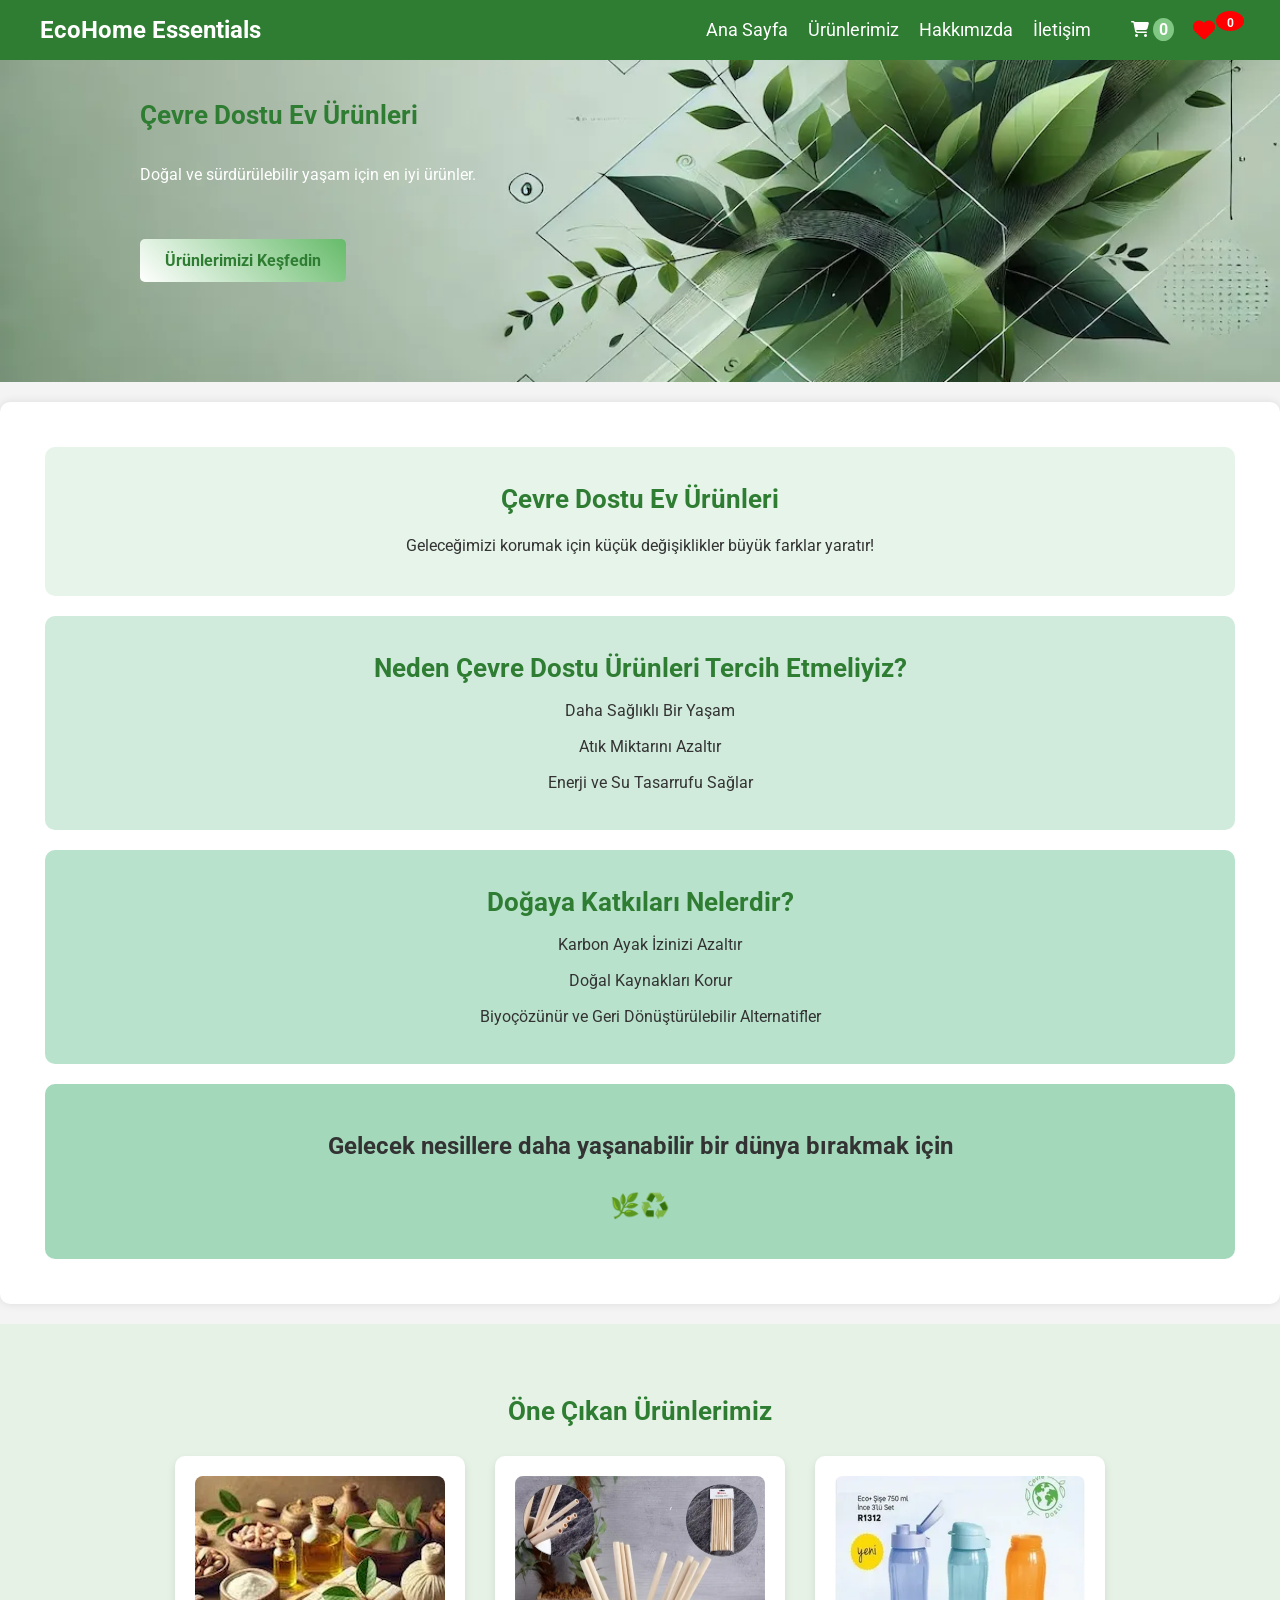
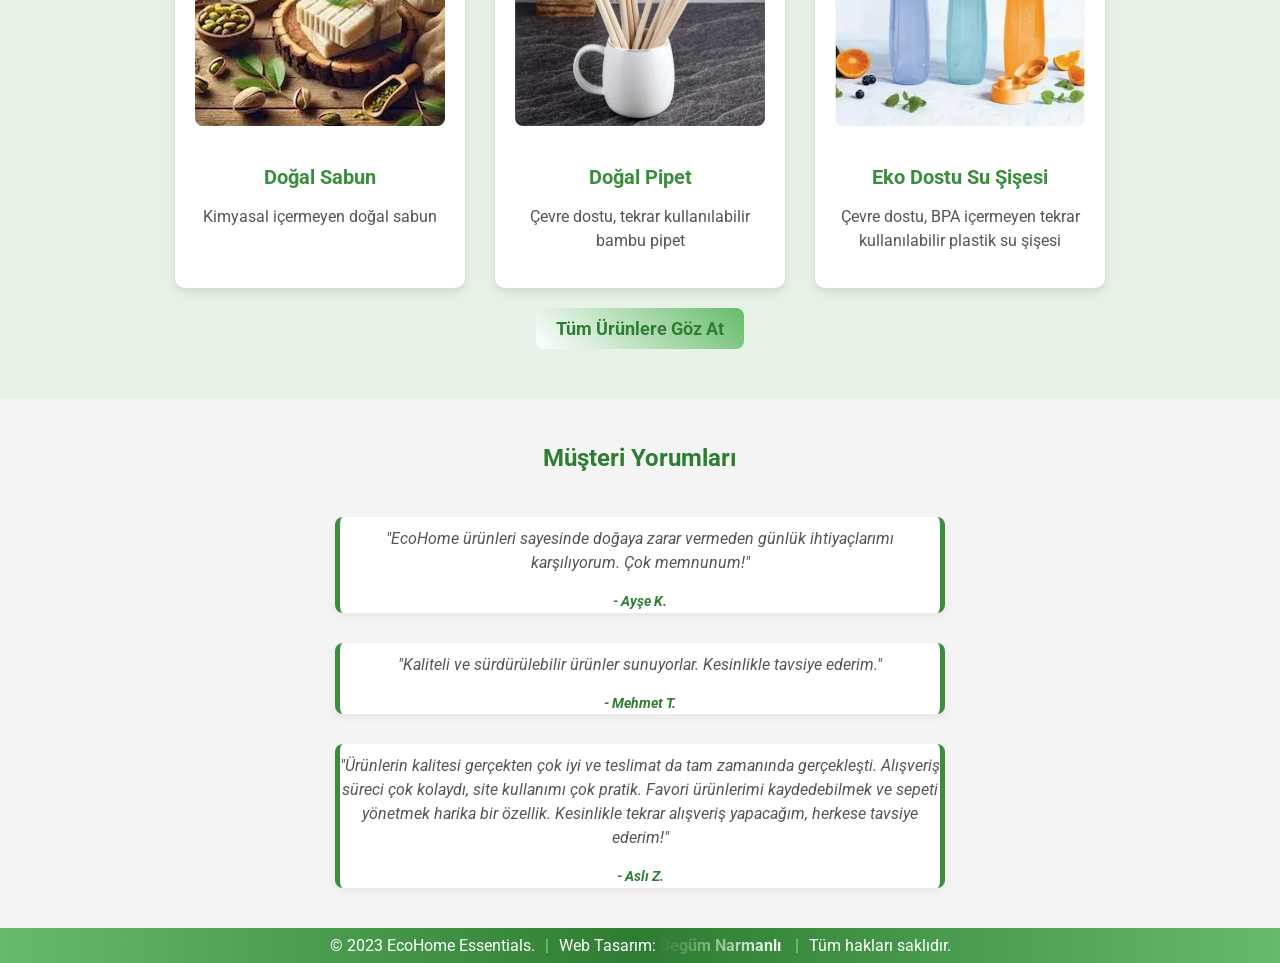
==== commit 9552ddf0: "js optimizasyonlari" ====
--- a/index.html
+++ b/index.html
@@ -3,7 +3,11 @@
   <head>
     <meta charset="UTF-8" />
     <meta name="viewport" content="width=device-width, initial-scale=1.0" />
-    <title>Yeşil Ev Ürünleri</title>
+    <title>Yeşil Ev Ürünleri | EcoHome Essentials</title>
+    <meta
+      name="description"
+      content="Sürdürülebilir bir gelecek için doğa dostu, ekolojik ev ürünleri. Doğal sabunlar, bambu pipetler ve daha fazlası."
+    />
     <link rel="preconnect" href="https://fonts.googleapis.com" />
     <link rel="preconnect" href="https://fonts.gstatic.com" crossorigin />
     <link
@@ -16,6 +20,8 @@
     <link
       href="https://fonts.googleapis.com/css2?family=Roboto:wght@400;700&display=swap"
       rel="stylesheet"
+      media="print"
+      onload="this.media = 'all'"
     />
     <link
       rel="stylesheet"
@@ -59,9 +65,9 @@
     <section class="hero" id="home">
       <img
         src="images/EcoHome_Essentials.webp"
-        alt="EcoHome Essentials"
+        alt="EcoHome Essentials - Doğal ve Sürdürülebilir Ev Ürünleri"
         fetchpriority="high"
-        width="1920"
+        width="1200"
         height="600"
         style="
           position: absolute;
--- a/styles.css
+++ b/styles.css
@@ -1,5 +1,3 @@
-@import url("https://fonts.googleapis.com/css2?family=Poppins:wght@300;400;600&display=swap");
-
 html,
 body {
   font-family: "Roboto", sans-serif;
@@ -432,6 +430,18 @@
 .special-btn:hover {
   background: linear-gradient(45deg, #66bb6a, #ffffff);
 }
+
+.cover img {
+  position: absolute;
+  transition: opacity 0.5s ease;
+  opacity: 0;
+  visibility: hidden;
+}
+.cover img.active {
+  opacity: 1;
+  visibility: visible;
+}
+
 #cart-count {
   font-weight: bold;
   background: #81c784;
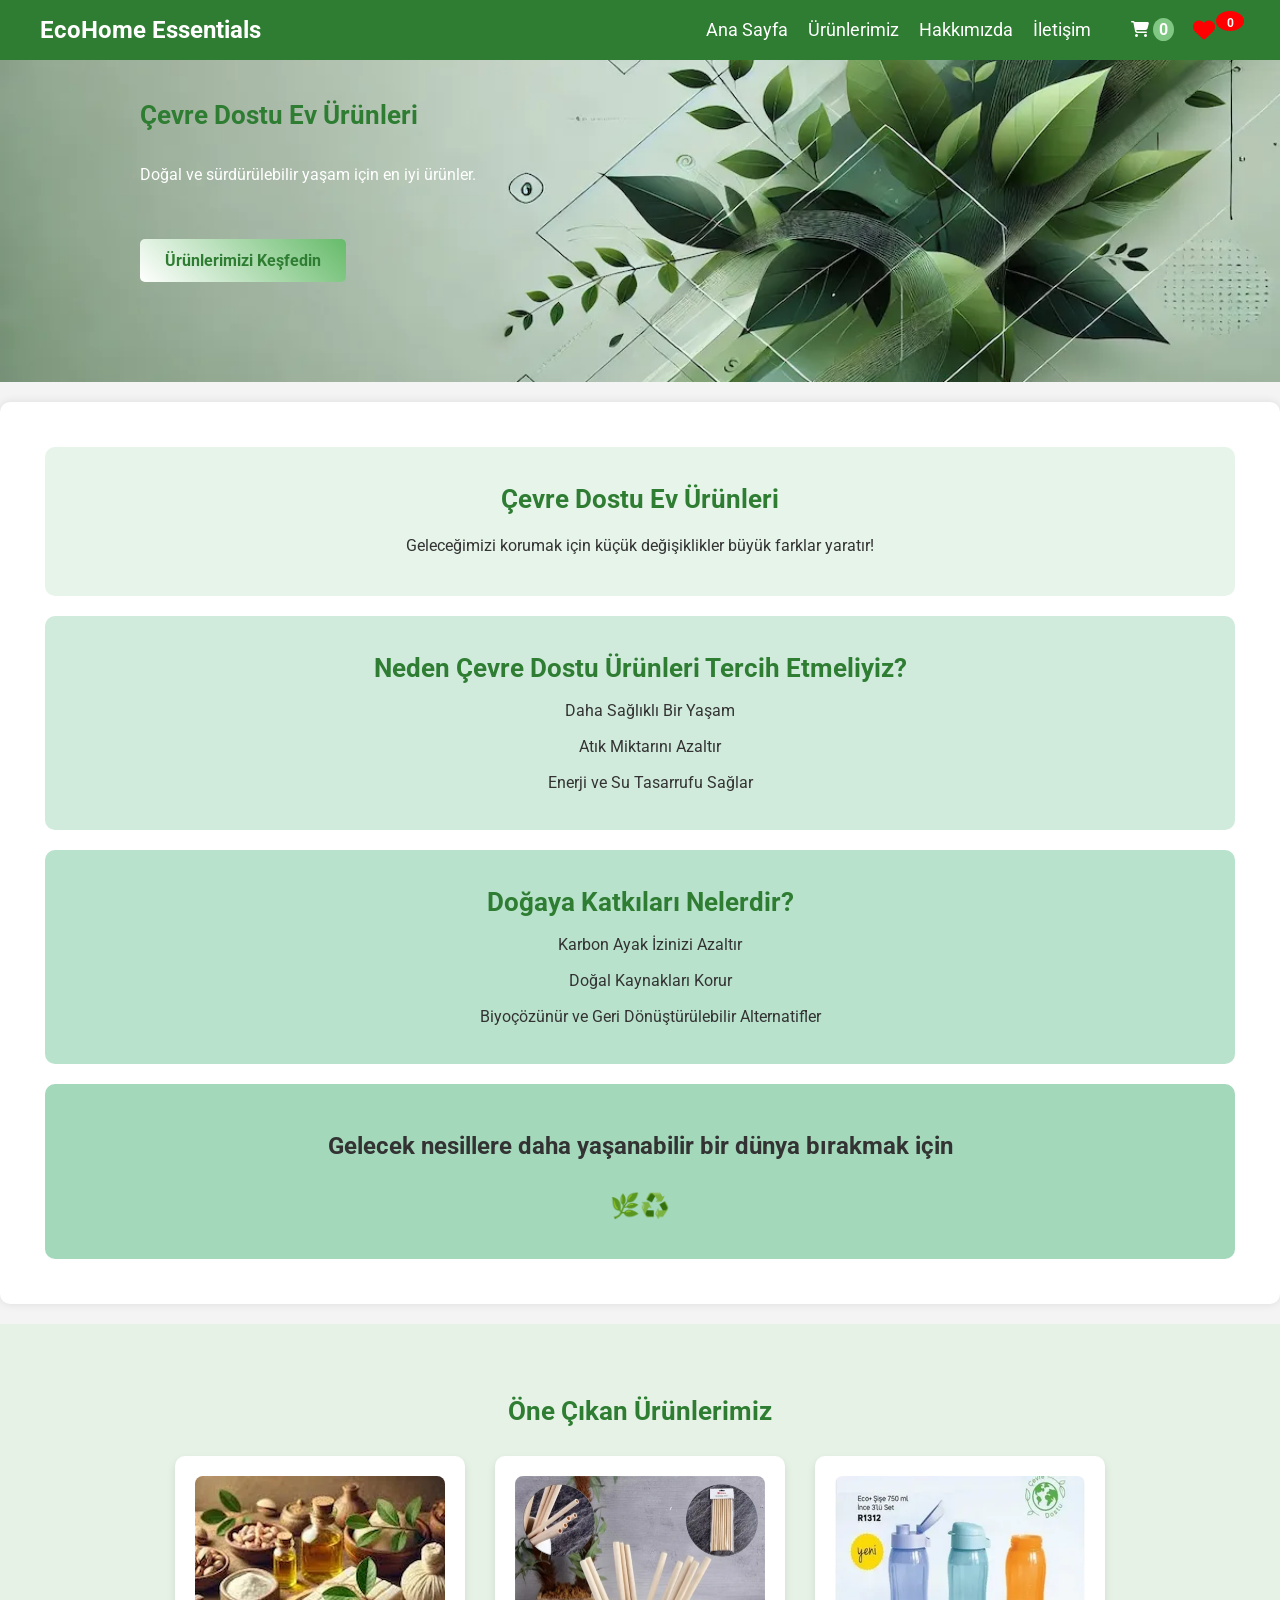
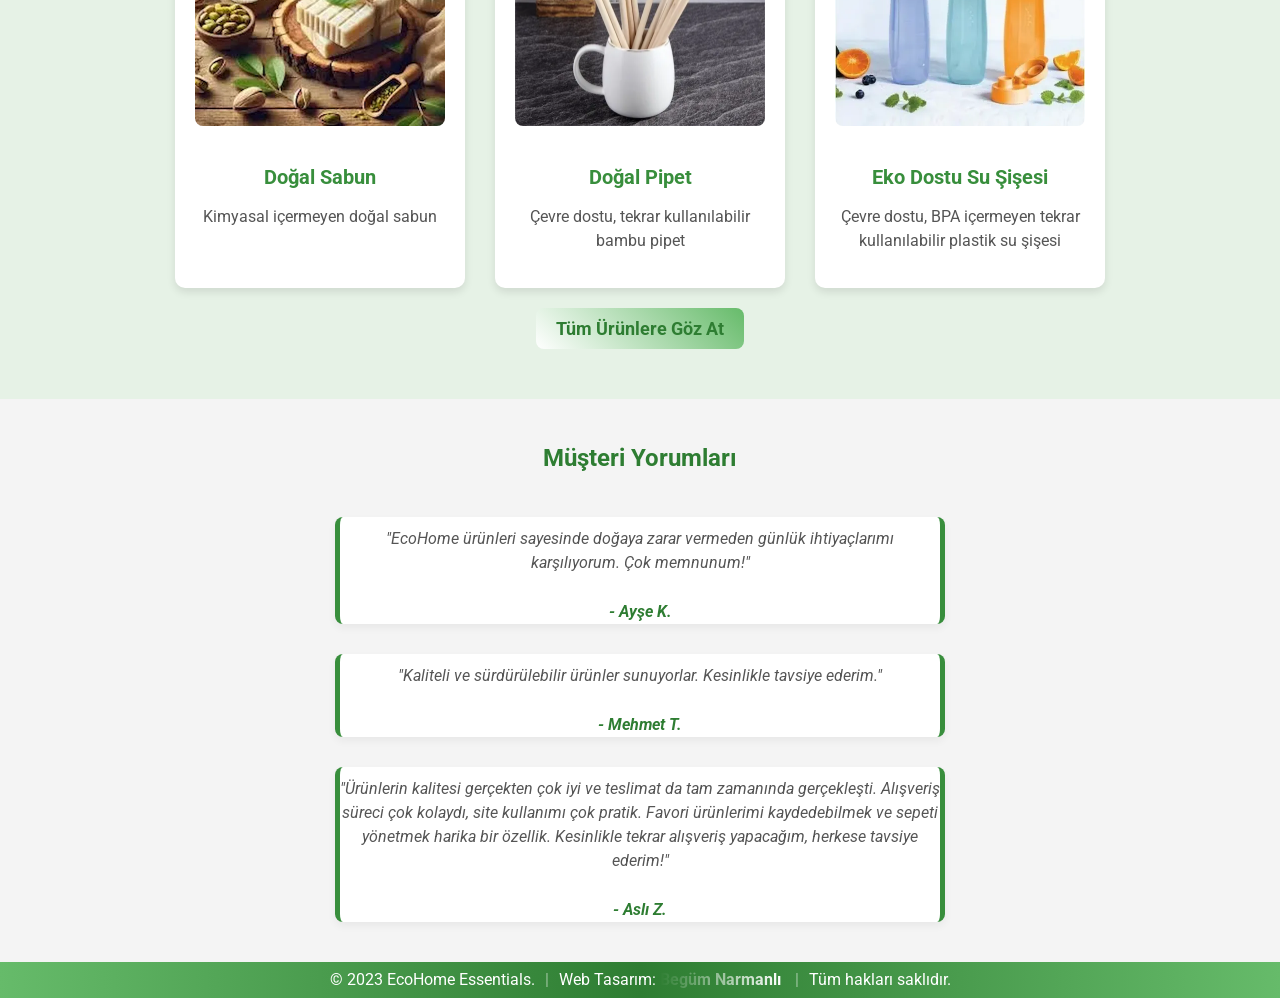
==== commit eef41a5f: "performans iyilestirmeleri" ====
--- a/index.html
+++ b/index.html
@@ -46,7 +46,6 @@
                 <i class="fas fa-shopping-cart"></i>
                 <span id="cart-count">0</span>
               </a>
-
               <div class="menu-favorite-btn" id="favorite-btn">
                 <i class="fas fa-heart" id="heart-icon"></i>
                 <span id="favorite-count">0</span>
@@ -62,143 +61,147 @@
       <div class="hamburger" id="hamburger">&#9776;</div>
     </header>
 
-    <section class="hero" id="home">
-      <img
-        src="images/EcoHome_Essentials.webp"
-        alt="EcoHome Essentials - Doğal ve Sürdürülebilir Ev Ürünleri"
-        fetchpriority="high"
-        width="1200"
-        height="600"
-        style="
-          position: absolute;
-          inset: 0;
-          width: 100%;
-          height: 100%;
-          object-fit: cover;
-          z-index: 0;
-        "
-      />
-      <div class="hero-content">
-        <h2>Çevre Dostu Ev Ürünleri</h2>
-        <p>Doğal ve sürdürülebilir yaşam için en iyi ürünler.</p>
-        <a href="#products" class="btn special-btn">Ürünlerimizi Keşfedin</a>
+    <main>
+      <section class="hero" id="home">
+        <img
+          src="images/EcoHome_Essentials.webp"
+          alt="EcoHome Essentials - Doğal ve Sürdürülebilir Ev Ürünleri"
+          fetchpriority="high"
+          width="1200"
+          height="600"
+          style="
+            position: absolute;
+            inset: 0;
+            width: 100%;
+            height: 100%;
+            object-fit: cover;
+            z-index: 0;
+          "
+        />
+        <div class="hero-content">
+          <h2>Çevre Dostu Ev Ürünleri</h2>
+          <p>Doğal ve sürdürülebilir yaşam için en iyi ürünler.</p>
+          <a href="#products" class="btn special-btn">Ürünlerimizi Keşfedin</a>
+        </div>
+      </section>
+
+      <div class="text-container">
+        <div class="intro">
+          <h1>Çevre Dostu Ev Ürünleri</h1>
+          <p class="intro-p">
+            Geleceğimizi korumak için küçük değişiklikler büyük farklar yaratır!
+          </p>
+        </div>
+
+        <div class="neden">
+          <h1>Neden Çevre Dostu Ürünleri Tercih Etmeliyiz?</h1>
+          <ul class="neden-list">
+            <li><strong>Daha Sağlıklı Bir Yaşam</strong></li>
+            <li><strong>Atık Miktarını Azaltır</strong></li>
+            <li><strong>Enerji ve Su Tasarrufu Sağlar</strong></li>
+          </ul>
+        </div>
+
+        <div class="katkilar">
+          <h1>Doğaya Katkıları Nelerdir?</h1>
+          <ul class="katkilar-list">
+            <li><strong>Karbon Ayak İzinizi Azaltır</strong></li>
+            <li><strong>Doğal Kaynakları Korur</strong></li>
+            <li>
+              <strong
+                >Biyoçözünür ve Geri Dönüştürülebilir Alternatifler</strong
+              >
+            </li>
+          </ul>
+        </div>
+
+        <div class="son-mesaj">
+          <p>
+            <strong
+              >Gelecek nesillere daha yaşanabilir bir dünya bırakmak
+              için</strong
+            >
+          </p>
+          <p><strong>🌿♻️</strong></p>
+        </div>
       </div>
-    </section>
-
-    <div class="text-container">
-      <div class="intro">
-        <h1>Çevre Dostu Ev Ürünleri</h1>
-        <p class="intro-p">
-          Geleceğimizi korumak için küçük değişiklikler büyük farklar yaratır!
-        </p>
+
+      <div class="cart-items-container">
+        <div class="cart-item"></div>
       </div>
 
-      <div class="neden">
-        <h1>Neden Çevre Dostu Ürünleri Tercih Etmeliyiz?</h1>
-        <ul class="neden-list">
-          <li><strong>Daha Sağlıklı Bir Yaşam</strong></li>
-          <li><strong>Atık Miktarını Azaltır</strong></li>
-          <li><strong>Enerji ve Su Tasarrufu Sağlar</strong></li>
-        </ul>
-      </div>
-
-      <div class="katkilar">
-        <h1>Doğaya Katkıları Nelerdir?</h1>
-        <ul class="katkilar-list">
-          <li><strong>Karbon Ayak İzinizi Azaltır</strong></li>
-          <li><strong>Doğal Kaynakları Korur</strong></li>
-          <li>
-            <strong>Biyoçözünür ve Geri Dönüştürülebilir Alternatifler</strong>
-          </li>
-        </ul>
-      </div>
-
-      <div class="son-mesaj">
-        <p>
-          <strong
-            >Gelecek nesillere daha yaşanabilir bir dünya bırakmak için
-          </strong>
-        </p>
-        <p><strong>🌿♻️</strong></p>
-      </div>
-    </div>
-
-    <div class="cart-items-container">
-      <div class="cart-item"></div>
-    </div>
-
-    <section class="featured-products" id="products">
-      <h2>Öne Çıkan Ürünlerimiz</h2>
-      <div class="product-cards">
-        <div class="product-card">
-          <img
-            src="./images/sabun.webp"
-            alt="Doğal Sabun"
-            width="250"
-            height="250"
-            loading="lazy"
-          />
-          <h3>Doğal Sabun</h3>
-          <p>Kimyasal içermeyen doğal sabun</p>
-        </div>
-
-        <div class="product-card">
-          <img
-            src="./images/pipet.webp"
-            alt="Doğal Pipet"
-            width="250"
-            height="250"
-            loading="lazy"
-          />
-          <h3>Doğal Pipet</h3>
-          <p>Çevre dostu, tekrar kullanılabilir bambu pipet</p>
-        </div>
-
-        <div class="product-card">
-          <img
-            src="./images/eko_su.webp"
-            alt="Eko Dostu Su Şişesi"
-            width="250"
-            height="250"
-            loading="lazy"
-          />
-          <h3>Eko Dostu Su Şişesi</h3>
-          <p>
-            Çevre dostu, BPA içermeyen tekrar kullanılabilir plastik su şişesi
-          </p>
-        </div>
-      </div>
-      <a href="urunler.html" class="btn" id="btn-tum-urunler"
-        >Tüm Ürünlere Göz At</a
-      >
-    </section>
-
-    <section class="testimonials">
-      <h2>Müşteri Yorumları</h2>
-      <div class="testimonial">
-        <p>
-          "EcoHome ürünleri sayesinde doğaya zarar vermeden günlük ihtiyaçlarımı
-          karşılıyorum. Çok memnunum!"
-        </p>
-        <h4>- Ayşe K.</h4>
-      </div>
-      <div class="testimonial">
-        <p>
-          "Kaliteli ve sürdürülebilir ürünler sunuyorlar. Kesinlikle tavsiye
-          ederim."
-        </p>
-        <h4>- Mehmet T.</h4>
-      </div>
-      <div class="testimonial">
-        <p>
-          "Ürünlerin kalitesi gerçekten çok iyi ve teslimat da tam zamanında
-          gerçekleşti. Alışveriş süreci çok kolaydı, site kullanımı çok pratik.
-          Favori ürünlerimi kaydedebilmek ve sepeti yönetmek harika bir özellik.
-          Kesinlikle tekrar alışveriş yapacağım, herkese tavsiye ederim!"
-        </p>
-        <h4>- Aslı Z.</h4>
-      </div>
-    </section>
+      <section class="featured-products" id="products">
+        <h2>Öne Çıkan Ürünlerimiz</h2>
+        <div class="product-cards">
+          <div class="product-card">
+            <img
+              src="./images/sabun.webp"
+              alt="Doğal Sabun"
+              width="250"
+              height="250"
+              loading="lazy"
+            />
+            <h3>Doğal Sabun</h3>
+            <p>Kimyasal içermeyen doğal sabun</p>
+          </div>
+          <div class="product-card">
+            <img
+              src="./images/pipet.webp"
+              alt="Doğal Pipet"
+              width="250"
+              height="250"
+              loading="lazy"
+            />
+            <h3>Doğal Pipet</h3>
+            <p>Çevre dostu, tekrar kullanılabilir bambu pipet</p>
+          </div>
+          <div class="product-card">
+            <img
+              src="./images/eko_su.webp"
+              alt="Eko Dostu Su Şişesi"
+              width="250"
+              height="250"
+              loading="lazy"
+            />
+            <h3>Eko Dostu Su Şişesi</h3>
+            <p>
+              Çevre dostu, BPA içermeyen tekrar kullanılabilir plastik su şişesi
+            </p>
+          </div>
+        </div>
+        <a href="urunler.html" class="btn" id="btn-tum-urunler"
+          >Tüm Ürünlere Göz At</a
+        >
+      </section>
+
+      <section class="testimonials">
+        <h2>Müşteri Yorumları</h2>
+        <div class="testimonial">
+          <p>
+            "EcoHome ürünleri sayesinde doğaya zarar vermeden günlük
+            ihtiyaçlarımı karşılıyorum. Çok memnunum!"
+          </p>
+          <p class="testimonial-author">- Ayşe K.</p>
+        </div>
+        <div class="testimonial">
+          <p>
+            "Kaliteli ve sürdürülebilir ürünler sunuyorlar. Kesinlikle tavsiye
+            ederim."
+          </p>
+          <p class="testimonial-author">- Mehmet T.</p>
+        </div>
+        <div class="testimonial">
+          <p>
+            "Ürünlerin kalitesi gerçekten çok iyi ve teslimat da tam zamanında
+            gerçekleşti. Alışveriş süreci çok kolaydı, site kullanımı çok
+            pratik. Favori ürünlerimi kaydedebilmek ve sepeti yönetmek harika
+            bir özellik. Kesinlikle tekrar alışveriş yapacağım, herkese tavsiye
+            ederim!"
+          </p>
+          <p class="testimonial-author">- Aslı Z.</p>
+        </div>
+      </section>
+    </main>
 
     <footer class="footer">
       <p>
--- a/styles.css
+++ b/styles.css
@@ -64,13 +64,13 @@
 
 @keyframes backgroundAnimation {
   0% {
-    background-color: #4da351;
+    background-color: #2e7d32;
   }
   50% {
-    background-color: #32c239;
+    background-color: #1b5e20;
   }
   100% {
-    background-color: #037409;
+    background-color: #1a6b1e;
   }
 }
 
@@ -375,7 +375,7 @@
   box-shadow: 0 8px 16px rgba(0, 0, 0, 0.1);
 }
 
-.testimonial h4 {
+.testimonial-author {
   margin-top: 15px;
   font-weight: 700;
   color: #2e7d32;
@@ -1691,7 +1691,7 @@
   .testimonial p {
     font-size: 21px;
   }
-  .testimonial h4 {
+  .testimonial-author {
     font-size: 21px;
   }
   .footer {
@@ -1893,7 +1893,7 @@
   .testimonial p {
     font-size: 16px;
   }
-  .testimonial h4 {
+  .testimonial-author {
     font-size: 14px;
   }
   .footer {
